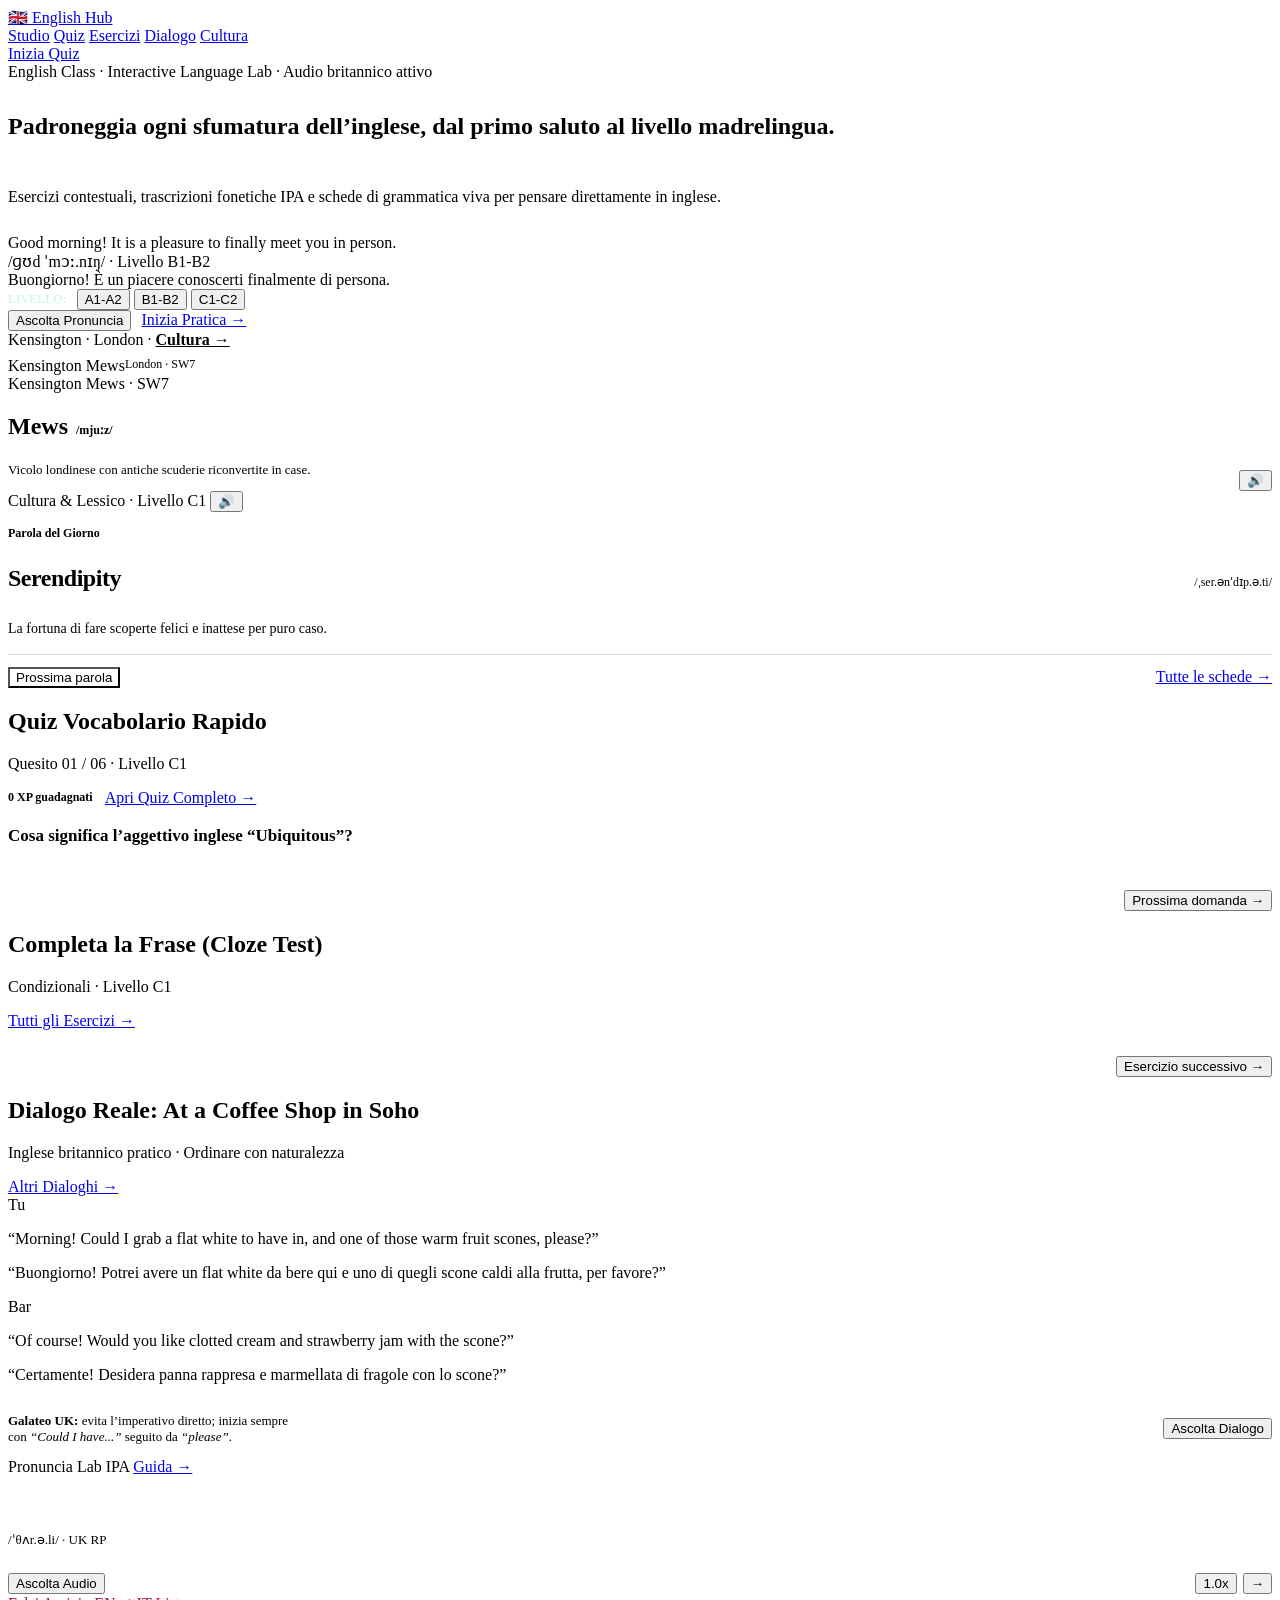
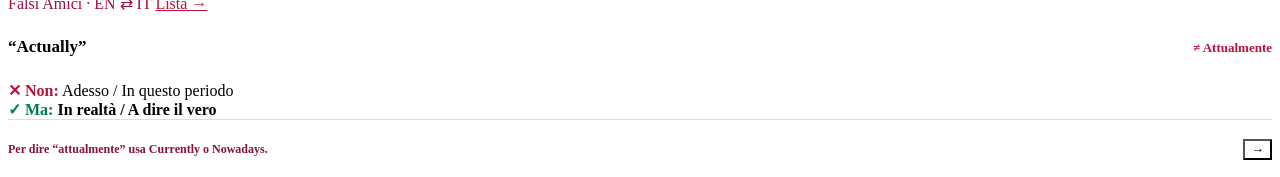
==== index.html @ f3675723 "feat: initialize English Hub project structure Set up the project foundation including React, Vite, " ====
<!doctype html>
<html lang="it">
  <head>
    <meta charset="UTF-8" />
    <meta name="viewport" content="width=device-width, initial-scale=1.0" />
    <title>English Hub — Studio Interattivo per la Lingua Inglese</title>
    <meta
      name="description"
      content="Piattaforma modulare per lo studio della lingua inglese con laboratorio di frasi, quiz, esercizi grammaticali, dialoghi reali e pronuncia IPA."
    />
    <meta property="og:title" content="English Hub — Studio Interattivo per la Lingua Inglese" />
    <meta
      property="og:description"
      content="Piattaforma modulare per lo studio della lingua inglese con laboratorio di frasi, quiz, esercizi grammaticali, dialoghi reali e pronuncia IPA."
    />
    <meta property="og:type" content="website" />
    <meta name="twitter:card" content="summary_large_image" />

    <link rel="preconnect" href="https://fonts.googleapis.com" />
    <link rel="preconnect" href="https://fonts.gstatic.com" crossorigin />
    <link
      href="https://fonts.googleapis.com/css2?family=JetBrains+Mono:wght@500;700&family=Plus+Jakarta+Sans:wght@400;500;600;700;800&display=swap"
      rel="stylesheet"
    />

    <!-- Foglio CSS unico nella cartella public con link assoluto -->
    <link rel="stylesheet" href="/style.css" />
  </head>
  <body data-page="home">
    <div class="page-shell">
      <div class="page-container">
        <!-- 1. HEADER MODULARE CONDIVISO -->
        <header id="site-header" class="site-header">
          <div class="header-bar">
            <a href="/" class="brand-wordmark">
              <span class="brand-mark" aria-hidden="true">🇬🇧</span>
              <span>English Hub</span>
            </a>
            <nav class="header-nav" aria-label="Navigazione principale">
              <a href="/" class="nav-link is-active" aria-current="page">Studio</a>
              <a href="/pages/quiz.html" class="nav-link">Quiz</a>
              <a href="/pages/esercizi.html" class="nav-link">Esercizi</a>
              <a href="/pages/dialogo.html" class="nav-link">Dialogo</a>
              <a href="/pages/cultura.html" class="nav-link">Cultura</a>
            </nav>
            <div class="header-actions">
              <a href="/pages/quiz.html" class="btn btn-primary">Inizia Quiz</a>
            </div>
          </div>
        </header>

        <!-- 2. GRIGLIA BENTO PRINCIPALE -->
        <main class="bento-grid">
          <!-- A. HERO INTERATTIVO STUDIO INGLESE (2x2) -->
          <section id="hero-lab" class="hero-lab span-2x2" aria-labelledby="hero-title">
            <div style="display: flex; flex-direction: column; gap: 0.75rem;">
              <div class="meta-line">
                <span class="hero-kicker">English Class · Interactive Language Lab</span>
                <span aria-hidden="true">·</span>
                <span>Audio britannico attivo</span>
              </div>

              <h1 id="hero-title" class="hero-headline">
                Padroneggia ogni sfumatura dell’inglese, dal primo saluto al livello madrelingua.
              </h1>

              <p class="hero-lead">
                Esercizi contestuali, trascrizioni fonetiche IPA e schede di grammatica viva per pensare direttamente in inglese.
              </p>
            </div>

            <div style="display: flex; flex-direction: column; gap: 0.75rem;">
              <div id="hero-phrase-tabs" class="phrase-tabs" role="tablist" aria-label="Seleziona categoria di frase"></div>

              <div class="hero-phrase-box">
                <div id="hero-phrase-en" class="hero-phrase-en">
                  Good morning! It is a pleasure to finally meet you in person.
                </div>
                <div id="hero-phrase-ipa" class="hero-phrase-ipa">
                  /ɡʊd ˈmɔː.nɪŋ/ · Livello B1-B2
                </div>
                <div id="hero-phrase-it" class="hero-phrase-it">
                  Buongiorno! È un piacere conoscerti finalmente di persona.
                </div>
              </div>
            </div>

            <div class="hero-footer">
              <div style="display: flex; align-items: center; gap: 0.625rem; flex-wrap: wrap;">
                <span style="font-family: var(--font-mono); font-size: 0.75rem; font-weight: 700; color: #d1fae5;">
                  LIVELLO:
                </span>
                <div id="hero-level-switcher" class="level-switcher" role="group" aria-label="Livello CEFR">
                  <button type="button" class="level-btn" data-level="A1-A2">A1-A2</button>
                  <button type="button" class="level-btn is-active" data-level="B1-B2">B1-B2</button>
                  <button type="button" class="level-btn" data-level="C1-C2">C1-C2</button>
                </div>
              </div>

              <div style="display: flex; align-items: center; gap: 0.625rem; flex-wrap: wrap;">
                <button type="button" id="hero-speak-btn" class="btn btn-ghost-dark">
                  Ascolta Pronuncia
                </button>
                <a href="/pages/esercizi.html" class="btn btn-white">
                  Inizia Pratica →
                </a>
              </div>
            </div>
          </section>

          <!-- B. CARTOLINA CULTURALE LONDRA (1x1) -->
          <article class="bento-card card-white span-1x1">
            <div>
              <div class="meta-line" style="margin-bottom: 0.5rem;">
                <span>Kensington · London</span>
                <span aria-hidden="true">·</span>
                <a href="/pages/cultura.html" style="color: var(--accent-emerald-strong); font-weight: 700;">Cultura →</a>
              </div>
              <div class="media-frame">
                <img
                  src="/assets/images/london-mews.jpg"
                  alt="Vicolo acciottolato di Kensington Mews a Londra con cabina telefonica rossa"
                  referrerpolicy="no-referrer"
                  onerror="this.style.display='none'; this.nextElementSibling.style.display='flex';"
                />
                <div class="image-fallback" style="display: none;">
                  <span>Kensington Mews</span>
                  <span style="font-family: var(--font-mono); font-size: 0.75rem;">London · SW7</span>
                </div>
                <div class="media-caption-scrim">Kensington Mews · SW7</div>
              </div>
            </div>

            <div style="display: flex; align-items: flex-end; justify-content: space-between; gap: 0.75rem;">
              <div>
                <div style="display: flex; align-items: baseline; gap: 0.5rem;">
                  <h2 class="card-title">Mews</h2>
                  <span style="font-family: var(--font-mono); font-size: 0.75rem; color: var(--accent-indigo); font-weight: 700;">/mjuːz/</span>
                </div>
                <p style="font-size: 0.8125rem; color: var(--ink-muted); margin-top: 0.125rem;">
                  Vicolo londinese con antiche scuderie riconvertite in case.
                </p>
              </div>
              <button type="button" id="postcard-audio-btn" class="btn-audio-icon" aria-label="Ascolta pronuncia di Kensington Mews">
                🔊
              </button>
            </div>
          </article>

          <!-- C. PAROLA DEL GIORNO FLASHCARD (1x1) -->
          <article class="bento-card card-amber span-1x1">
            <div>
              <div class="meta-line" style="justify-content: space-between;">
                <span id="flashcard-meta">Cultura &amp; Lessico · Livello C1</span>
                <button type="button" id="flashcard-audio-btn" class="btn-audio-icon" aria-label="Ascolta parola del giorno">
                  🔊
                </button>
              </div>

              <div style="margin-top: 0.875rem;">
                <div style="font-size: 0.75rem; font-weight: 700; color: var(--accent-amber-ink); margin-bottom: 0.25rem;">
                  Parola del Giorno
                </div>
                <div style="display: flex; align-items: baseline; justify-content: space-between; gap: 0.5rem; flex-wrap: wrap;">
                  <h2 id="flashcard-word" style="font-size: 1.5rem; font-weight: 800; letter-spacing: -0.02em;">Serendipity</h2>
                  <span id="flashcard-ipa" style="font-family: var(--font-mono); font-size: 0.75rem; color: var(--ink-muted);">/ˌser.ənˈdɪp.ə.ti/</span>
                </div>
                <p id="flashcard-meaning" style="font-size: 0.875rem; color: var(--ink-secondary); margin-top: 0.5rem; line-height: 1.45;">
                  La fortuna di fare scoperte felici e inattese per puro caso.
                </p>
              </div>
            </div>

            <div style="display: flex; align-items: center; justify-content: space-between; gap: 0.5rem; padding-top: 0.75rem; border-top: 1px solid rgba(120, 53, 15, 0.18);">
              <button type="button" id="flashcard-next-btn" class="btn-audio-icon" style="background: #ffffff;">
                Prossima parola
              </button>
              <a href="/pages/cultura.html#flashcards" class="card-link-action">
                Tutte le schede →
              </a>
            </div>
          </article>

          <!-- D. QUIZ VOCABOLARIO RAPIDO (2x2) -->
          <section id="quiz" class="bento-card card-white span-2x2" aria-labelledby="home-quiz-title">
            <div class="card-header">
              <div>
                <h2 id="home-quiz-title" class="card-title">Quiz Vocabolario Rapido</h2>
                <p id="home-quiz-counter" class="card-subtitle tabular-nums">Quesito 01 / 06 · Livello C1</p>
              </div>
              <div style="display: flex; align-items: center; gap: 0.75rem;">
                <span id="home-quiz-xp" class="tabular-nums" style="font-family: var(--font-mono); font-size: 0.75rem; font-weight: 700; color: var(--accent-emerald-strong);">
                  0 XP guadagnati
                </span>
                <a href="/pages/quiz.html" class="card-link-action">Apri Quiz Completo →</a>
              </div>
            </div>

            <div style="display: flex; flex-direction: column; gap: 0.875rem;">
              <p id="home-quiz-prompt" style="font-size: 1.0625rem; font-weight: 800; line-height: 1.4;">
                Cosa significa l’aggettivo inglese “Ubiquitous”?
              </p>
              <div id="home-quiz-options" class="options-grid options-grid--2"></div>
            </div>

            <div style="display: flex; flex-direction: column; gap: 0.75rem;">
              <div id="home-quiz-feedback" class="feedback-box"></div>
              <div style="display: flex; justify-content: flex-end;">
                <button type="button" id="home-quiz-next" class="btn btn-amber">
                  Prossima domanda →
                </button>
              </div>
            </div>
          </section>

          <!-- E. ESERCIZIO COMPLETA LA FRASE / CLOZE TEST (2x2) -->
          <section id="esercizi" class="bento-card card-emerald span-2x2" aria-labelledby="home-cloze-title">
            <div class="card-header">
              <div>
                <h2 id="home-cloze-title" class="card-title">Completa la Frase (Cloze Test)</h2>
                <p id="home-cloze-meta" class="card-subtitle">Condizionali · Livello C1</p>
              </div>
              <a href="/pages/esercizi.html" class="card-link-action">Tutti gli Esercizi →</a>
            </div>

            <div style="display: flex; flex-direction: column; gap: 0.875rem;">
              <div id="home-cloze-sentence" class="cloze-sentence"></div>
              <div id="home-cloze-options" class="options-grid options-grid--3"></div>
            </div>

            <div style="display: flex; flex-direction: column; gap: 0.75rem;">
              <div id="home-cloze-feedback" class="feedback-box feedback-box--emerald"></div>
              <div style="display: flex; justify-content: flex-end;">
                <button type="button" id="home-cloze-next" class="btn btn-primary">
                  Esercizio successivo →
                </button>
              </div>
            </div>
          </section>

          <!-- F. DIALOGO SITUAZIONALE A LONDRA (2x2) -->
          <section id="dialogo" class="bento-card card-slate span-2x2" aria-labelledby="home-dialogue-title">
            <div class="card-header">
              <div>
                <h2 id="home-dialogue-title" class="card-title">Dialogo Reale: At a Coffee Shop in Soho</h2>
                <p class="card-subtitle">Inglese britannico pratico · Ordinare con naturalezza</p>
              </div>
              <a href="/pages/dialogo.html" class="card-link-action">Altri Dialoghi →</a>
            </div>

            <div class="dialogue-list">
              <div class="dialogue-turn">
                <span class="speaker-avatar">Tu</span>
                <div class="dialogue-bubble">
                  <p class="dialogue-en">
                    “Morning! Could I grab a flat white to have in, and one of those warm fruit scones, please?”
                  </p>
                  <p class="dialogue-it">
                    “Buongiorno! Potrei avere un flat white da bere qui e uno di quegli scone caldi alla frutta, per favore?”
                  </p>
                </div>
              </div>

              <div class="dialogue-turn">
                <span class="speaker-avatar speaker-avatar--alt">Bar</span>
                <div class="dialogue-bubble dialogue-bubble--alt">
                  <p class="dialogue-en">
                    “Of course! Would you like clotted cream and strawberry jam with the scone?”
                  </p>
                  <p class="dialogue-it">
                    “Certamente! Desidera panna rappresa e marmellata di fragole con lo scone?”
                  </p>
                </div>
              </div>
            </div>

            <div class="feedback-box" style="display: flex; flex-wrap: wrap; align-items: center; justify-content: space-between; gap: 0.75rem;">
              <p style="font-size: 0.8125rem; max-width: 44ch;">
                <strong>Galateo UK:</strong> evita l’imperativo diretto; inizia sempre con <em>“Could I have...”</em> seguito da <em>“please”</em>.
              </p>
              <button type="button" id="home-dialogue-audio" class="btn btn-amber">
                Ascolta Dialogo
              </button>
            </div>
          </section>

          <!-- G. LABORATORIO PRONUNCIA IPA (1x1) -->
          <article id="audio" class="bento-card card-dark span-1x1">
            <div>
              <div class="meta-line" style="justify-content: space-between;">
                <span style="font-family: var(--font-mono); color: var(--accent-cyan);">Pronuncia Lab IPA</span>
                <a href="/pages/pronuncia.html" class="card-link-action" style="min-height: auto;">Guida →</a>
              </div>

              <div style="margin-top: 0.75rem;">
                <h2 id="home-ipa-word" style="font-size: 1.25rem; font-weight: 800; color: #ffffff;">“Thoroughly”</h2>
                <div id="home-ipa-code" style="font-family: var(--font-mono); font-size: 0.8125rem; color: var(--accent-cyan); margin-top: 0.125rem;">
                  /ˈθʌr.ə.li/ · UK RP
                </div>

                <div id="home-waveform" class="waveform-bar" style="margin-top: 0.75rem;" aria-hidden="true">
                  <span class="wave-stick" style="height: 8px;"></span>
                  <span class="wave-stick" style="height: 14px;"></span>
                  <span class="wave-stick" style="height: 18px;"></span>
                  <span class="wave-stick" style="height: 10px;"></span>
                  <span class="wave-stick" style="height: 16px;"></span>
                  <span class="wave-stick" style="height: 12px;"></span>
                  <span class="wave-stick" style="height: 15px;"></span>
                </div>
              </div>
            </div>

            <div style="display: flex; align-items: center; justify-content: space-between; gap: 0.5rem; padding-top: 0.75rem; border-top: 1px solid rgba(248, 250, 252, 0.14);">
              <button type="button" id="home-ipa-play" class="btn-audio-icon">
                Ascolta Audio
              </button>
              <div style="display: flex; align-items: center; gap: 0.375rem;">
                <button type="button" id="home-ipa-speed" class="btn-audio-icon" title="Cambia velocità">
                  1.0x
                </button>
                <button type="button" id="home-ipa-next" class="btn-audio-icon" title="Prossima parola">
                  →
                </button>
              </div>
            </div>
          </article>

          <!-- H. TRAPPOLA DEI FALSI AMICI EN <-> IT (1x1) -->
          <article id="falsi-amici" class="bento-card card-rose span-1x1">
            <div>
              <div class="meta-line" style="justify-content: space-between;">
                <span style="color: #9f1239;">Falsi Amici · EN ⇄ IT</span>
                <a href="/pages/cultura.html#false-friends" class="card-link-action" style="color: #be123c; min-height: auto;">
                  Lista →
                </a>
              </div>

              <div style="display: flex; align-items: baseline; justify-content: space-between; gap: 0.5rem; margin-top: 0.625rem;">
                <h2 id="home-ff-word" style="font-family: var(--font-mono); font-size: 1.0625rem; font-weight: 800;">“Actually”</h2>
                <span id="home-ff-wrong" style="font-size: 0.8125rem; font-weight: 800; color: #be123c;">≠ Attualmente</span>
              </div>

              <div class="false-friend-box" style="margin-top: 0.625rem;">
                <div>
                  <strong style="color: #be123c;">✕ Non:</strong>
                  <span id="home-ff-wrong-meaning">Adesso / In questo periodo</span>
                </div>
                <div>
                  <strong style="color: #047857;">✓ Ma:</strong>
                  <strong id="home-ff-right-meaning">In realtà / A dire il vero</strong>
                </div>
              </div>
            </div>

            <div style="display: flex; align-items: center; justify-content: space-between; gap: 0.5rem; padding-top: 0.625rem; border-top: 1px solid #fecdd3;">
              <p id="home-ff-tip" style="font-size: 0.75rem; color: #881337; font-weight: 600;">
                Per dire “attualmente” usa Currently o Nowadays.
              </p>
              <button type="button" id="home-ff-next" class="btn-audio-icon" style="background: #ffffff; flex-shrink: 0;" title="Prossimo falso amico">
                →
              </button>
            </div>
          </article>
        </main>

        <!-- 3. FOOTER MODULARE CONDIVISO -->
        <footer id="site-footer" class="site-footer"></footer>
      </div>
    </div>

    <script defer src="/app.js"></script>
  </body>
</html>
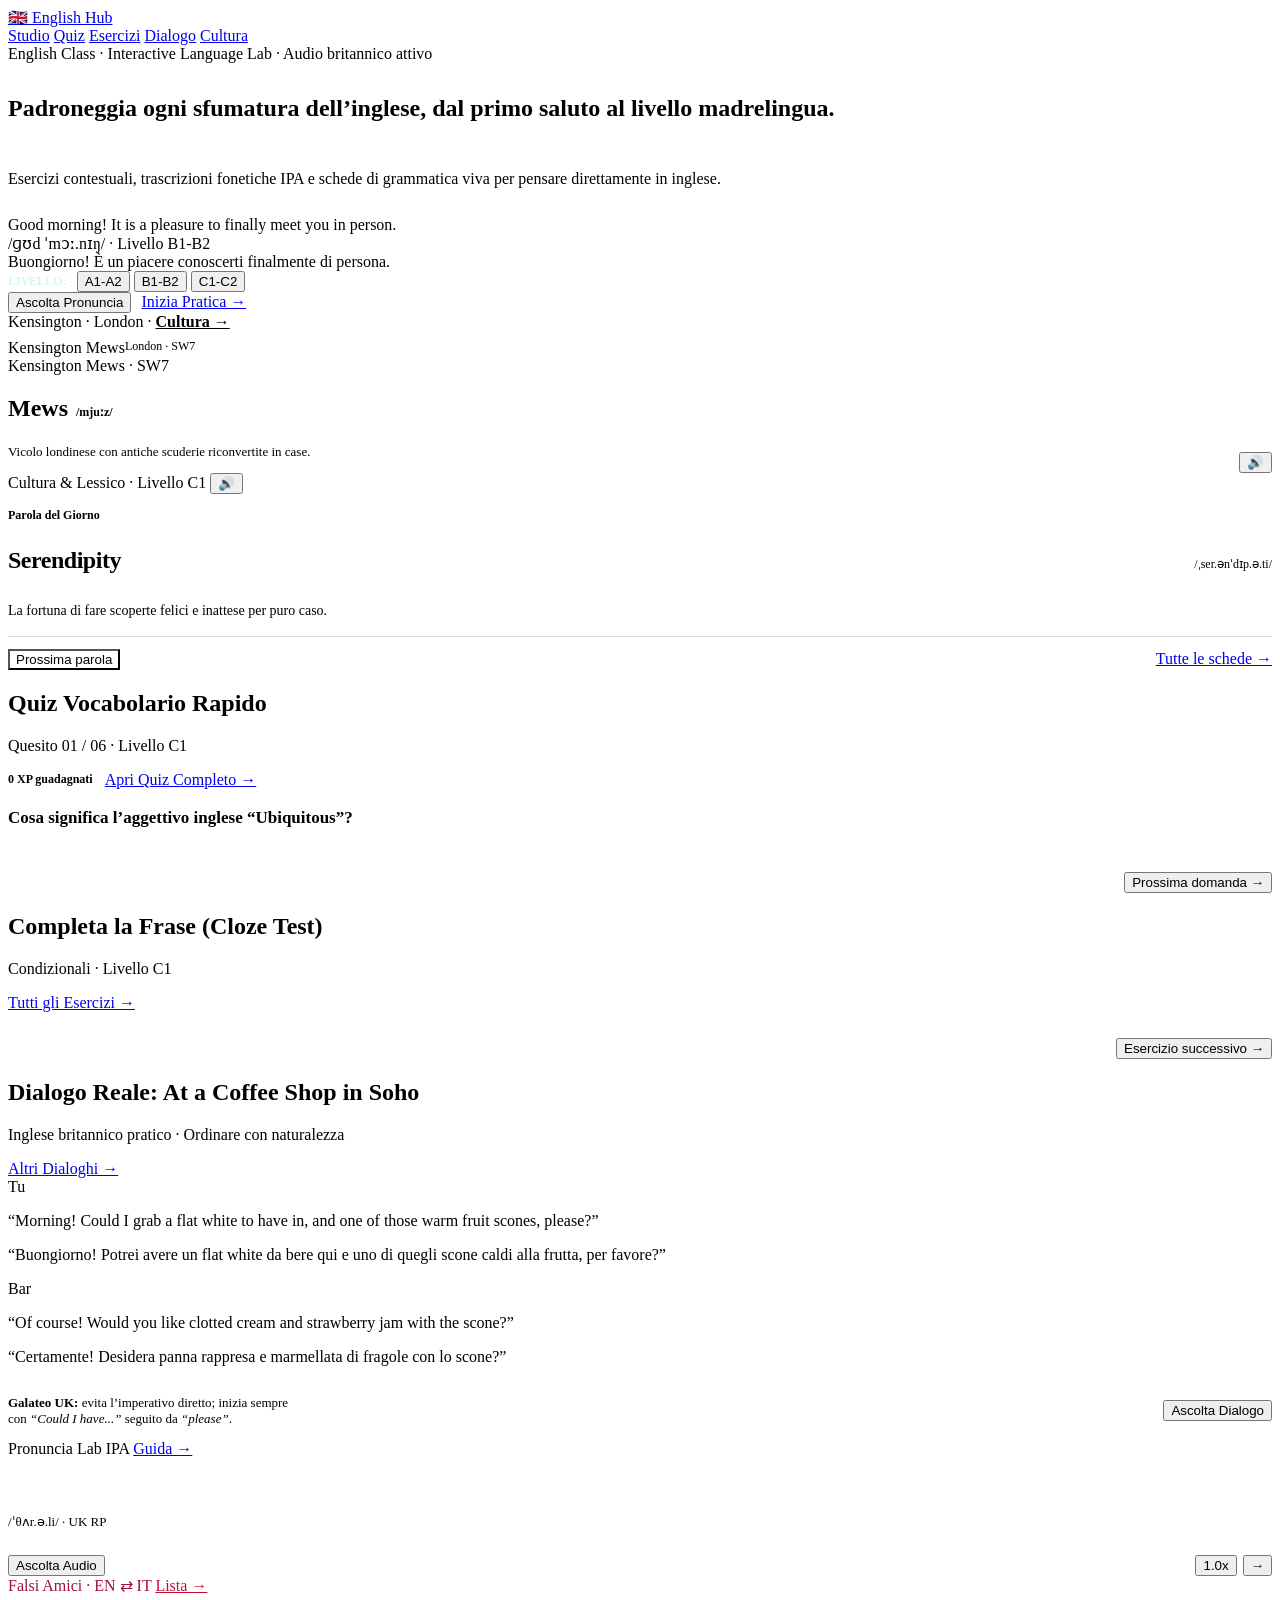
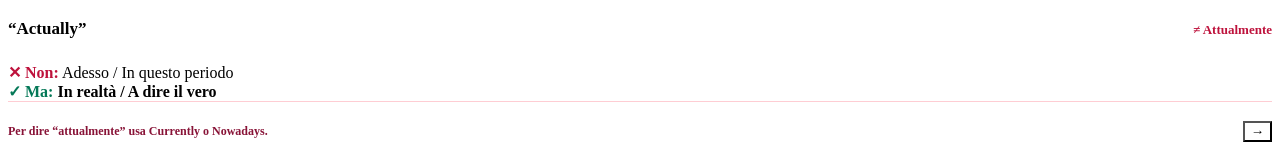
==== commit 2caaf787: "Update index.html" ====
--- a/index.html
+++ b/index.html
@@ -43,9 +43,7 @@
               <a href="/pages/dialogo.html" class="nav-link">Dialogo</a>
               <a href="/pages/cultura.html" class="nav-link">Cultura</a>
             </nav>
-            <div class="header-actions">
-              <a href="/pages/quiz.html" class="btn btn-primary">Inizia Quiz</a>
-            </div>
+            
           </div>
         </header>
 
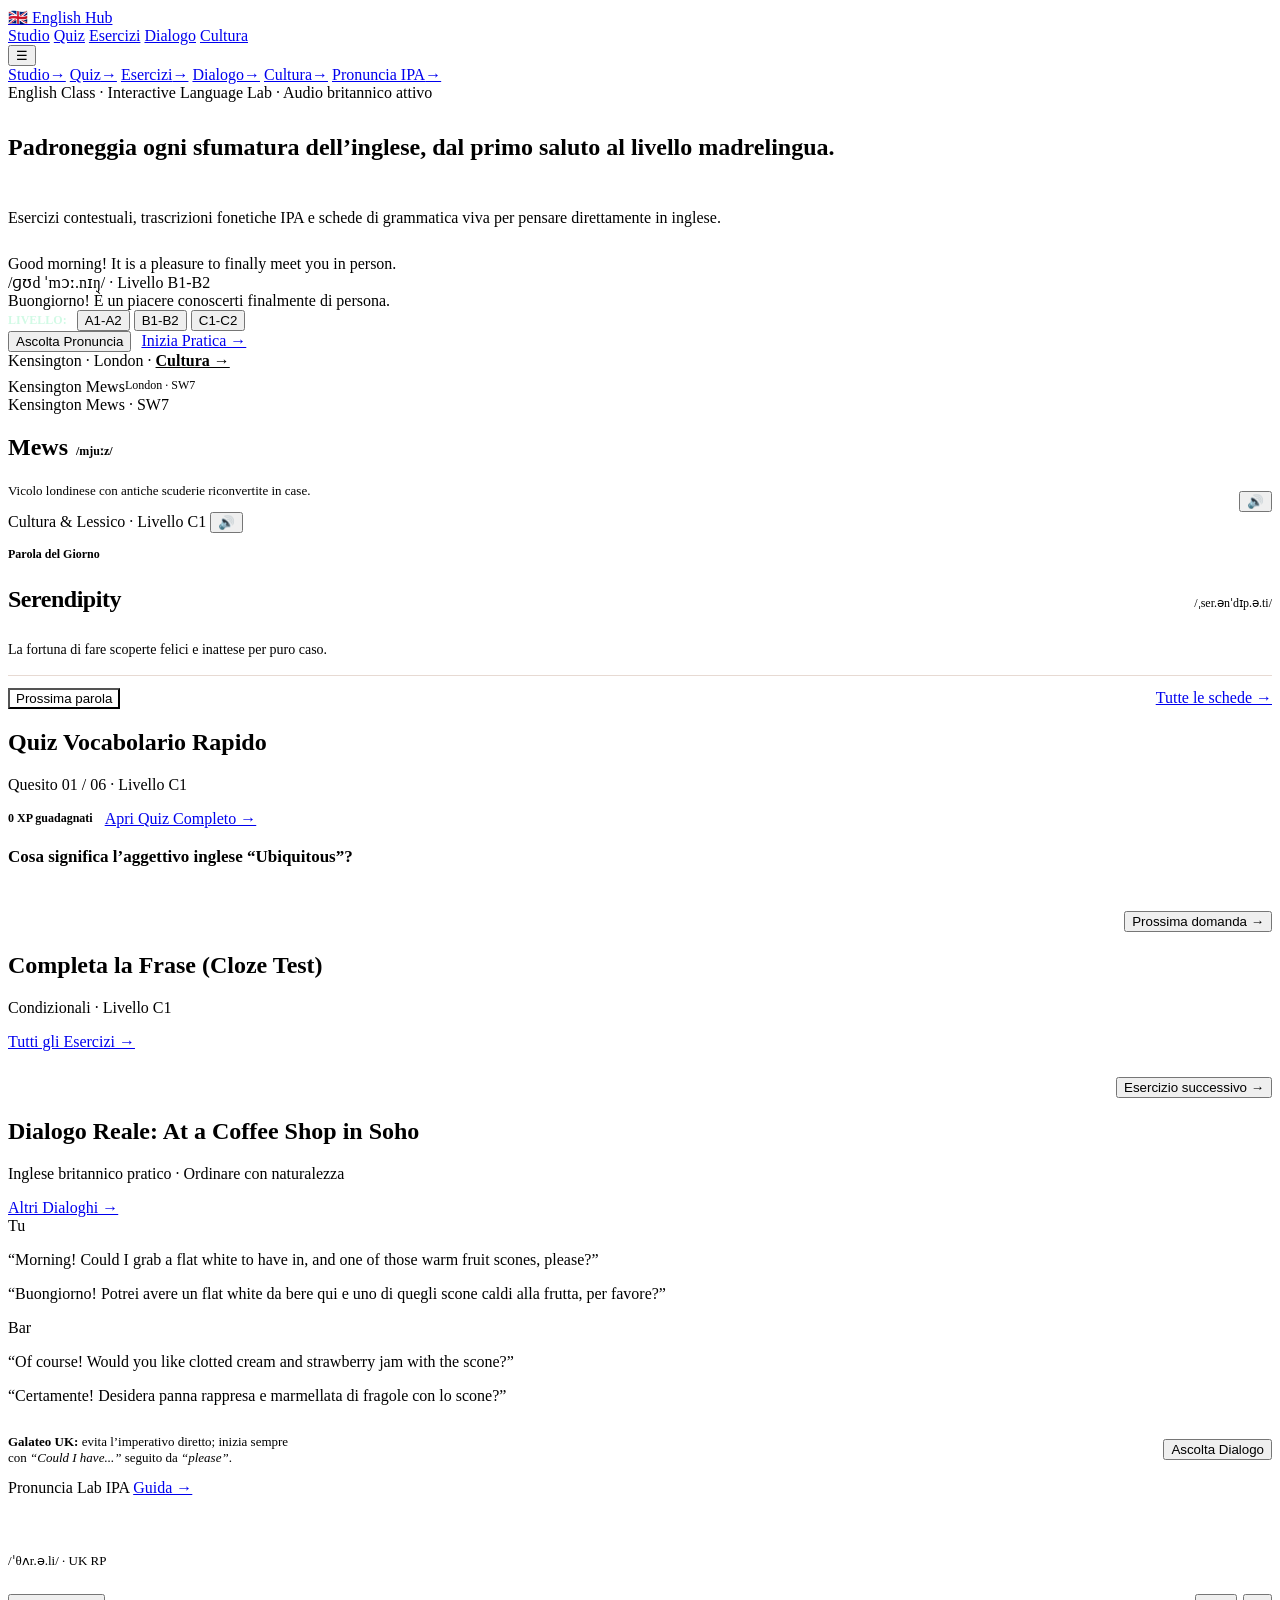
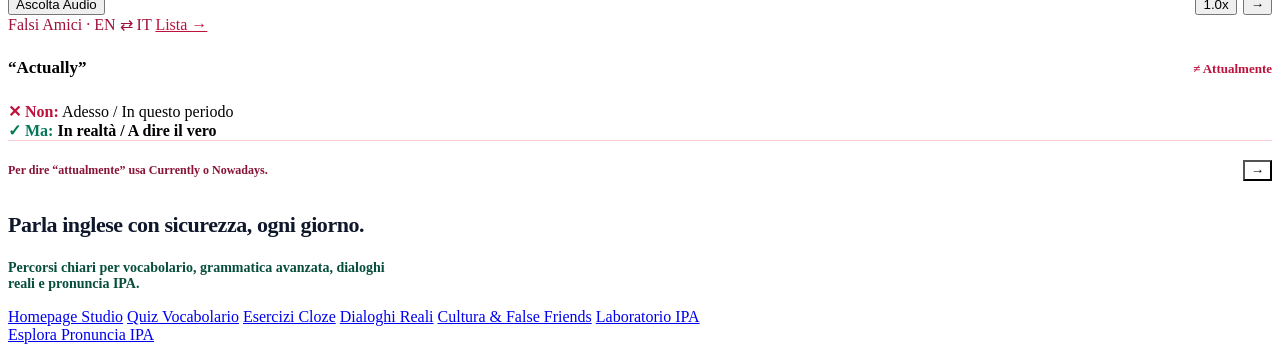
==== commit dfaefa7a: "feat: implement responsive mobile navigation menu Replace modular header/footer loading with static " ====
--- a/index.html
+++ b/index.html
@@ -43,8 +43,16 @@
               <a href="/pages/dialogo.html" class="nav-link">Dialogo</a>
               <a href="/pages/cultura.html" class="nav-link">Cultura</a>
             </nav>
-            
+            <button type="button" class="mobile-menu-toggle" aria-expanded="false" aria-controls="mobile-nav-drawer" aria-label="Apri menu">☰</button>
           </div>
+          <nav id="mobile-nav-drawer" class="mobile-nav-drawer" aria-label="Navigazione mobile">
+            <a href="/" class="mobile-nav-link is-active" aria-current="page"><span>Studio</span><span aria-hidden="true">→</span></a>
+            <a href="/pages/quiz.html" class="mobile-nav-link"><span>Quiz</span><span aria-hidden="true">→</span></a>
+            <a href="/pages/esercizi.html" class="mobile-nav-link"><span>Esercizi</span><span aria-hidden="true">→</span></a>
+            <a href="/pages/dialogo.html" class="mobile-nav-link"><span>Dialogo</span><span aria-hidden="true">→</span></a>
+            <a href="/pages/cultura.html" class="mobile-nav-link"><span>Cultura</span><span aria-hidden="true">→</span></a>
+            <a href="/pages/pronuncia.html" class="mobile-nav-link"><span>Pronuncia IPA</span><span aria-hidden="true">→</span></a>
+          </nav>
         </header>
 
         <!-- 2. GRIGLIA BENTO PRINCIPALE -->
@@ -361,8 +369,28 @@
           </article>
         </main>
 
-        <!-- 3. FOOTER MODULARE CONDIVISO -->
-        <footer id="site-footer" class="site-footer"></footer>
+        <!-- 3. FOOTER HTML INDIPENDENTE -->
+        <footer class="site-footer">
+          <div>
+            <h3 style="font-size: 1.375rem; font-weight: 800; letter-spacing: -0.02em; color: #0f172a;">
+              Parla inglese con sicurezza, ogni giorno.
+            </h3>
+            <p style="font-size: 0.875rem; font-weight: 600; color: #064e3b; margin-top: 0.25rem; max-width: 58ch;">
+              Percorsi chiari per vocabolario, grammatica avanzata, dialoghi reali e pronuncia IPA.
+            </p>
+            <div class="footer-links" style="margin-top: 1rem;">
+              <a href="/">Homepage Studio</a>
+              <a href="/pages/quiz.html">Quiz Vocabolario</a>
+              <a href="/pages/esercizi.html">Esercizi Cloze</a>
+              <a href="/pages/dialogo.html">Dialoghi Reali</a>
+              <a href="/pages/cultura.html">Cultura &amp; False Friends</a>
+              <a href="/pages/pronuncia.html">Laboratorio IPA</a>
+            </div>
+          </div>
+          <a href="/pages/pronuncia.html" class="btn btn-primary" style="box-shadow: var(--shadow-offset-light);">
+            Esplora Pronuncia IPA
+          </a>
+        </footer>
       </div>
     </div>
 
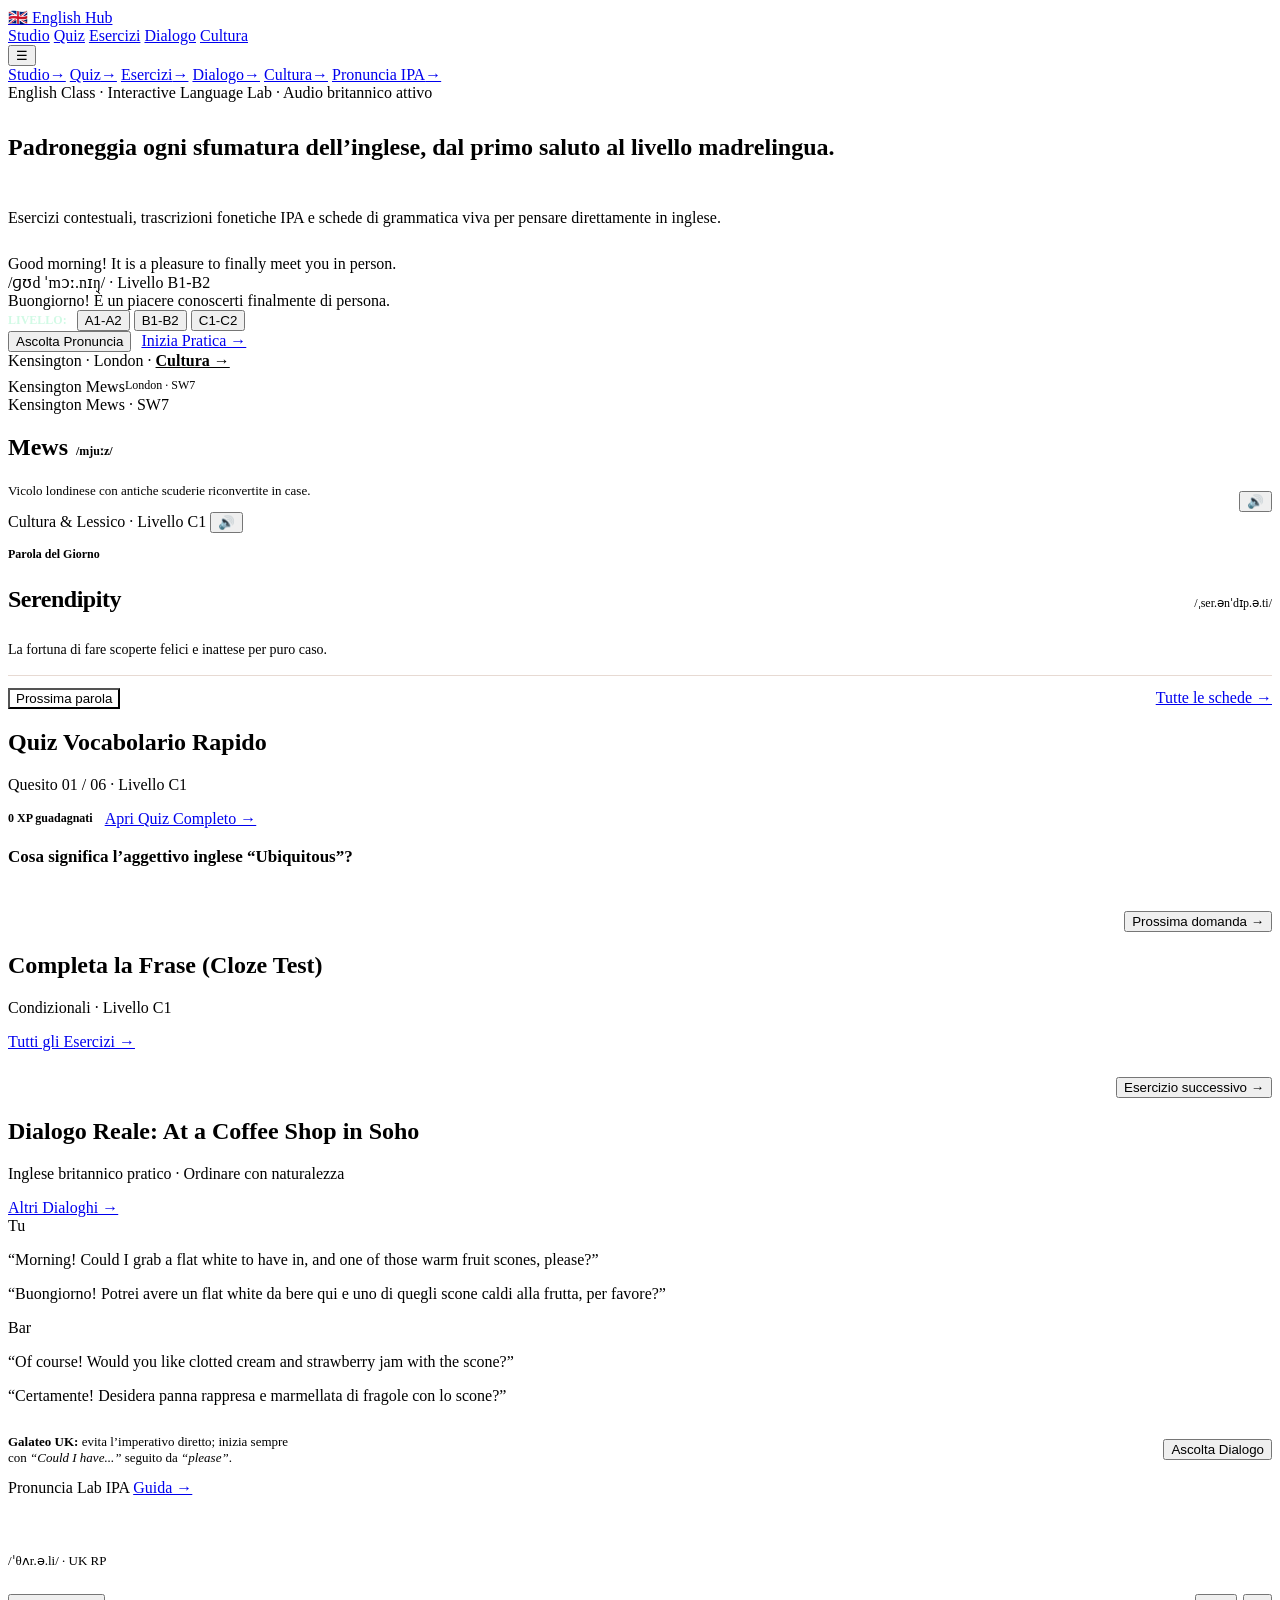
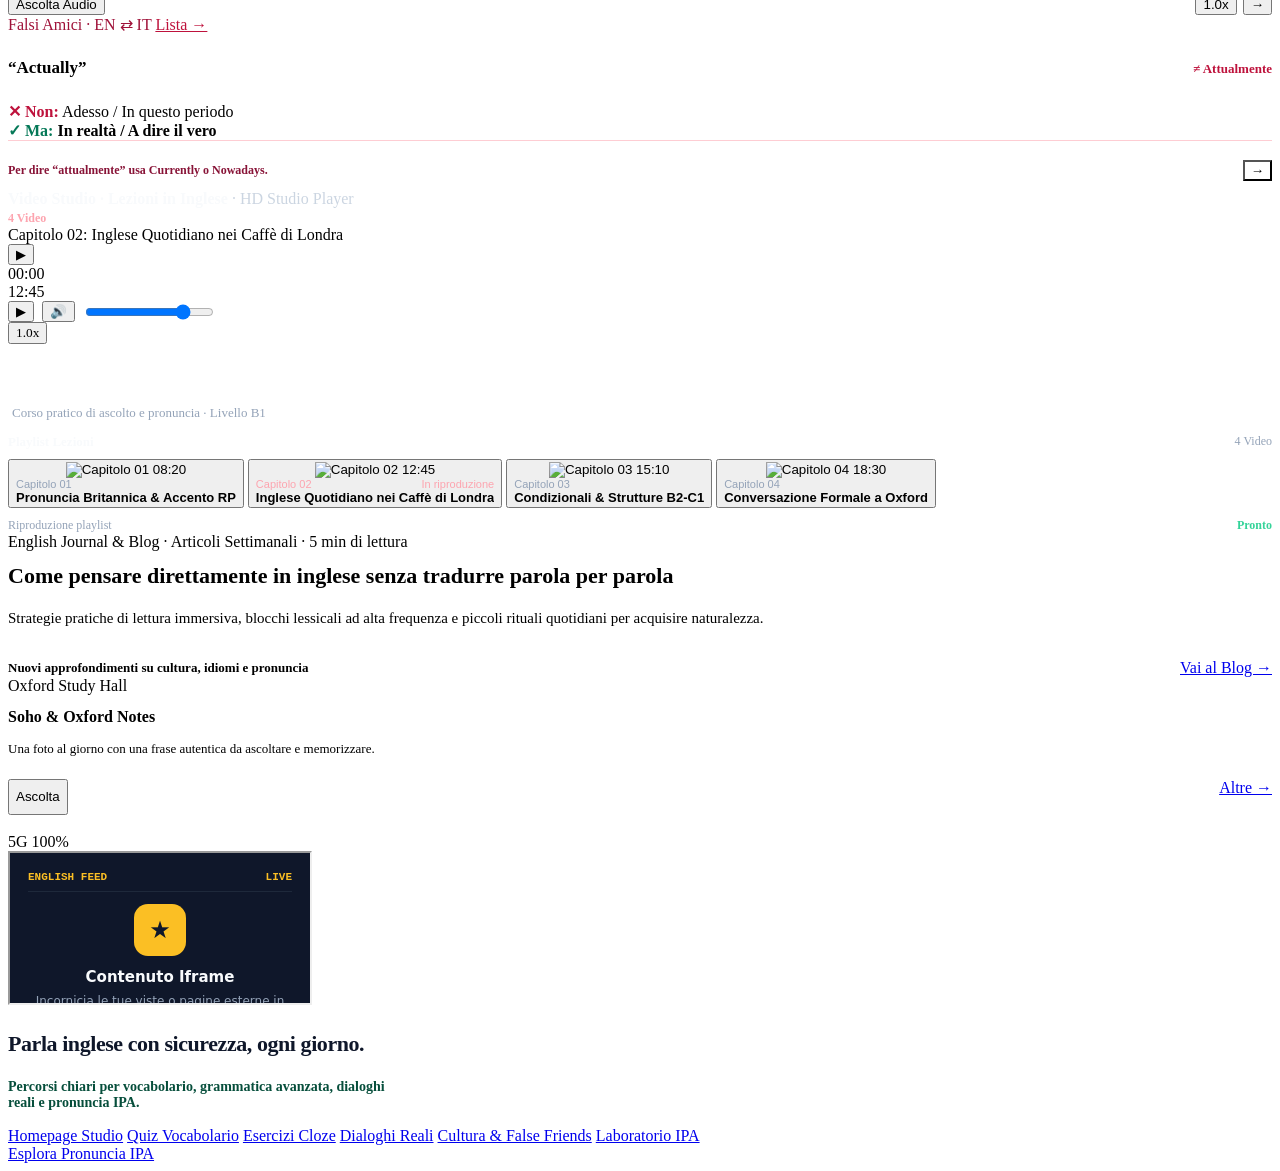
==== commit d20d8180: "feat: add cinema video player with playlist support Implemented a new video player component featuri" ====
--- a/index.html
+++ b/index.html
@@ -367,6 +367,289 @@
               </button>
             </div>
           </article>
+
+          <!-- I. VIDEO PLAYER CON PLAYLIST LATERALE (4x1) -->
+          <section id="cinema-video-card" class="cinema-card span-4x1" aria-labelledby="video-main-heading">
+            <div class="cinema-bezel-bar">
+              <div class="meta-line" style="color: #cbd5e1;">
+                <span style="font-family: var(--font-mono); font-weight: 800; color: #f8fafc;">
+                  Video Studio · Lezioni in Inglese
+                </span>
+                <span aria-hidden="true">·</span>
+                <span>HD Studio Player</span>
+              </div>
+              <span class="js-video-count" style="font-family: var(--font-mono); font-size: 0.75rem; font-weight: 700; color: #fda4af;">
+                4 Video
+              </span>
+            </div>
+
+            <div class="cinema-layout">
+              <!-- Schermo Video Principale -->
+              <div style="display: flex; flex-direction: column; justify-content: space-between; gap: 0.75rem;">
+                <div id="cinema-screen" class="cinema-screen">
+                  <img
+                    id="main-video-img"
+                    src="/assets/images/london-coffee-shop.jpg"
+                    alt="Anteprima lezione video in inglese"
+                    referrerpolicy="no-referrer"
+                    onerror="this.style.display='none';"
+                  />
+                  <div class="cinema-scrim"></div>
+
+                  <div class="cinema-overlay-title">
+                    <span id="video-overlay-title" class="cinema-chapter-label">
+                      Capitolo 02: Inglese Quotidiano nei Caffè di Londra
+                    </span>
+                  </div>
+
+                  <button
+                    id="video-play-center-btn"
+                    type="button"
+                    class="cinema-center-play"
+                    aria-label="Riproduci o metti in pausa video"
+                  >
+                    <span id="center-play-icon">▶</span>
+                  </button>
+
+                  <div class="cinema-controls">
+                    <div class="cinema-scrubber-row">
+                      <span id="video-time-cur" class="tabular-nums">00:00</span>
+                      <div id="video-progress-track" class="cinema-progress-track" role="slider" aria-label="Avanzamento video">
+                        <div id="video-progress-fill" class="cinema-progress-fill"></div>
+                      </div>
+                      <span id="video-time-tot" class="tabular-nums">12:45</span>
+                    </div>
+
+                    <div class="cinema-buttons-row">
+                      <div style="display: flex; align-items: center; gap: 0.5rem;">
+                        <button id="video-play-btn" type="button" class="cinema-icon-btn" aria-label="Play o Pausa">▶</button>
+                        <button id="video-mute-btn" type="button" class="cinema-icon-btn" aria-label="Muto o Audio">🔊</button>
+                        <input id="video-vol-slider" type="range" min="0" max="100" value="80" class="cinema-volume-slider" aria-label="Volume" />
+                      </div>
+                      <button id="video-speed-btn" type="button" class="cinema-icon-btn" style="font-family: var(--font-mono);">
+                        1.0x
+                      </button>
+                    </div>
+                  </div>
+                </div>
+
+                <div style="display: flex; align-items: center; justify-content: space-between; gap: 0.75rem; padding: 0 0.25rem;">
+                  <div>
+                    <h2 id="video-main-heading" style="font-size: 1.0625rem; font-weight: 800; color: #ffffff;">
+                      Inglese Quotidiano nei Caffè di Londra
+                    </h2>
+                    <p id="video-main-subtitle" style="font-size: 0.8125rem; color: #94a3b8;">
+                      Corso pratico di ascolto e pronuncia · Livello B1
+                    </p>
+                  </div>
+                </div>
+              </div>
+
+              <!-- Playlist Laterale -->
+              <!-- Per cambiare un video, modifica data-title, data-chapter, data-duration, data-thumb e data-src (link YouTube, Vimeo o file .mp4) -->
+              <div class="cinema-playlist-panel">
+                <div style="display: flex; align-items: center; justify-content: space-between; padding-bottom: 0.5rem; border-bottom: 1px solid rgba(255,255,255,0.1);">
+                  <span style="font-size: 0.8125rem; font-weight: 800; color: #f8fafc;">Playlist Lezioni</span>
+                  <span class="js-video-count" style="font-family: var(--font-mono); font-size: 0.75rem; color: #94a3b8;">4 Video</span>
+                </div>
+
+                <div id="video-lateral-list" class="cinema-playlist-list">
+                  <button
+                    type="button"
+                    class="cinema-playlist-item"
+                    data-chapter="Capitolo 01"
+                    data-title="Pronuncia Britannica &amp; Accento RP"
+                    data-subtitle="Fonetica inglese essenziale · Livello A2-B1"
+                    data-duration="08:20"
+                    data-thumb="/assets/images/london-mews.jpg"
+                    data-src=""
+                  >
+                    <div class="cinema-thumb">
+                      <img src="/assets/images/london-mews.jpg" alt="Capitolo 01" referrerpolicy="no-referrer" />
+                      <span class="cinema-thumb-dur">08:20</span>
+                    </div>
+                    <div style="min-width: 0; flex: 1;">
+                      <div style="font-family: var(--font-mono); font-size: 0.6875rem; color: #94a3b8; display: flex; justify-content: space-between;">
+                        <span>Capitolo 01</span>
+                        <span class="playlist-status" style="color: #fda4af;"></span>
+                      </div>
+                      <div style="font-size: 0.8125rem; font-weight: 700; white-space: nowrap; overflow: hidden; text-overflow: ellipsis;">
+                        Pronuncia Britannica &amp; Accento RP
+                      </div>
+                    </div>
+                  </button>
+
+                  <button
+                    type="button"
+                    class="cinema-playlist-item is-active"
+                    data-chapter="Capitolo 02"
+                    data-title="Inglese Quotidiano nei Caffè di Londra"
+                    data-subtitle="Corso pratico di ascolto e pronuncia · Livello B1"
+                    data-duration="12:45"
+                    data-thumb="/assets/images/london-coffee-shop.jpg"
+                    data-src=""
+                  >
+                    <div class="cinema-thumb">
+                      <img src="/assets/images/london-coffee-shop.jpg" alt="Capitolo 02" referrerpolicy="no-referrer" />
+                      <span class="cinema-thumb-dur">12:45</span>
+                    </div>
+                    <div style="min-width: 0; flex: 1;">
+                      <div style="font-family: var(--font-mono); font-size: 0.6875rem; color: #fda4af; display: flex; justify-content: space-between;">
+                        <span>Capitolo 02</span>
+                        <span class="playlist-status">In riproduzione</span>
+                      </div>
+                      <div style="font-size: 0.8125rem; font-weight: 700; white-space: nowrap; overflow: hidden; text-overflow: ellipsis;">
+                        Inglese Quotidiano nei Caffè di Londra
+                      </div>
+                    </div>
+                  </button>
+
+                  <button
+                    type="button"
+                    class="cinema-playlist-item"
+                    data-chapter="Capitolo 03"
+                    data-title="Condizionali &amp; Strutture B2-C1"
+                    data-subtitle="Grammatica avanzata e inversione · Livello B2-C1"
+                    data-duration="15:10"
+                    data-thumb="/assets/images/oxford-library.jpg"
+                    data-src=""
+                  >
+                    <div class="cinema-thumb">
+                      <img src="/assets/images/oxford-library.jpg" alt="Capitolo 03" referrerpolicy="no-referrer" />
+                      <span class="cinema-thumb-dur">15:10</span>
+                    </div>
+                    <div style="min-width: 0; flex: 1;">
+                      <div style="font-family: var(--font-mono); font-size: 0.6875rem; color: #94a3b8; display: flex; justify-content: space-between;">
+                        <span>Capitolo 03</span>
+                        <span class="playlist-status" style="color: #fda4af;"></span>
+                      </div>
+                      <div style="font-size: 0.8125rem; font-weight: 700; white-space: nowrap; overflow: hidden; text-overflow: ellipsis;">
+                        Condizionali &amp; Strutture B2-C1
+                      </div>
+                    </div>
+                  </button>
+
+                  <button
+                    type="button"
+                    class="cinema-playlist-item"
+                    data-chapter="Capitolo 04"
+                    data-title="Conversazione Formale a Oxford"
+                    data-subtitle="Dibattito accademico e registro formale · Livello C1"
+                    data-duration="18:30"
+                    data-thumb="/assets/images/london-mews.jpg"
+                    data-src=""
+                  >
+                    <div class="cinema-thumb">
+                      <img src="/assets/images/london-mews.jpg" alt="Capitolo 04" referrerpolicy="no-referrer" />
+                      <span class="cinema-thumb-dur">18:30</span>
+                    </div>
+                    <div style="min-width: 0; flex: 1;">
+                      <div style="font-family: var(--font-mono); font-size: 0.6875rem; color: #94a3b8; display: flex; justify-content: space-between;">
+                        <span>Capitolo 04</span>
+                        <span class="playlist-status" style="color: #fda4af;"></span>
+                      </div>
+                      <div style="font-size: 0.8125rem; font-weight: 700; white-space: nowrap; overflow: hidden; text-overflow: ellipsis;">
+                        Conversazione Formale a Oxford
+                      </div>
+                    </div>
+                  </button>
+                </div>
+
+                <div style="display: flex; justify-content: space-between; font-size: 0.75rem; color: #94a3b8; padding-top: 0.5rem; border-top: 1px solid rgba(255,255,255,0.08);">
+                  <span>Riproduzione playlist</span>
+                  <span style="color: #34d399; font-weight: 700;">Pronto</span>
+                </div>
+              </div>
+            </div>
+
+            <div class="cinema-stand" aria-hidden="true">
+              <div class="cinema-stand-neck"></div>
+              <div class="cinema-stand-foot"></div>
+            </div>
+          </section>
+
+          <!-- J. CARD LINK AL BLOG (2x1) -->
+          <!-- Sostituisci href="/pages/cultura.html" con l'URL del tuo blog -->
+          <article class="bento-card card-white span-2x1">
+            <div>
+              <div class="meta-line">
+                <span>English Journal &amp; Blog</span>
+                <span aria-hidden="true">·</span>
+                <span>Articoli Settimanali</span>
+                <span aria-hidden="true">·</span>
+                <span>5 min di lettura</span>
+              </div>
+
+              <h2 class="card-title" style="font-size: 1.375rem; margin-top: 0.75rem;">
+                Come pensare direttamente in inglese senza tradurre parola per parola
+              </h2>
+
+              <p style="font-size: 0.9375rem; color: var(--ink-secondary); margin-top: 0.5rem; line-height: 1.55;">
+                Strategie pratiche di lettura immersiva, blocchi lessicali ad alta frequenza e piccoli rituali quotidiani per acquisire naturalezza.
+              </p>
+            </div>
+
+            <div style="display: flex; align-items: center; justify-content: space-between; gap: 1rem; padding-top: 0.875rem; border-top: 1px solid var(--border-subtle); flex-wrap: wrap;">
+              <span style="font-size: 0.8125rem; font-weight: 600; color: var(--ink-muted);">
+                Nuovi approfondimenti su cultura, idiomi e pronuncia
+              </span>
+              <a href="/pages/cultura.html" class="btn btn-amber">
+                Vai al Blog →
+              </a>
+            </div>
+          </article>
+
+          <!-- K. CARD POLAROID PICCOLA CON FOTO, DESCRIZIONE E BOTTONCINO (1x1) -->
+          <article class="polaroid-card span-1x1">
+            <div class="polaroid-photo">
+              <img
+                src="/assets/images/oxford-library.jpg"
+                alt="Biblioteca storica di Oxford con libri aperti"
+                referrerpolicy="no-referrer"
+                onerror="this.style.display='none'; this.nextElementSibling.style.display='flex';"
+              />
+              <div class="image-fallback" style="display: none;">
+                <span>Oxford Study Hall</span>
+              </div>
+            </div>
+
+            <div style="display: flex; flex-direction: column; gap: 0.5rem;">
+              <div>
+                <h2 class="card-title" style="font-size: 1rem;">Soho &amp; Oxford Notes</h2>
+                <p style="font-size: 0.8125rem; color: var(--ink-muted); margin-top: 0.25rem; line-height: 1.4;">
+                  Una foto al giorno con una frase autentica da ascoltare e memorizzare.
+                </p>
+              </div>
+              <div style="display: flex; align-items: center; justify-content: space-between; gap: 0.5rem;">
+                <button type="button" id="polaroid-audio-btn" class="btn-audio-icon" style="min-height: 36px;">
+                  Ascolta
+                </button>
+                <a href="/pages/cultura.html" class="card-link-action" style="min-height: 36px;">
+                  Altre →
+                </a>
+              </div>
+            </div>
+          </article>
+
+          <!-- L. FRAME SMARTPHONE 9:16 CON DYNAMIC ISLAND PER IFRAME (1x1) -->
+          <!-- Sostituisci srcdoc con src="https://tuo-link-iframe" per mostrare una pagina esterna -->
+          <article class="phone-card span-1x1" aria-label="Anteprima mobile in iframe">
+            <div class="phone-status-bar">
+              <span style="font-weight: 800; color: #ffffff;">09:41</span>
+              <div class="phone-dynamic-island" aria-hidden="true"></div>
+              <span>5G 100%</span>
+            </div>
+
+            <div class="phone-screen">
+              <iframe
+                class="phone-iframe"
+                title="Contenuto mobile English Hub"
+                srcdoc="<!doctype html><html lang='it'><body style='margin:0;padding:18px;font-family:system-ui,sans-serif;background:#0f172a;color:#f8fafc;display:flex;flex-direction:column;justify-content:space-between;min-height:calc(100vh - 36px);box-sizing:border-box;'><div style='display:flex;justify-content:space-between;align-items:center;border-bottom:1px solid #1e293b;padding-bottom:8px;font-size:11px;font-family:monospace;color:#fbbf24;font-weight:700;'><span>ENGLISH FEED</span><span>LIVE</span></div><div style='text-align:center;margin:auto 0;padding:12px 0;'><div style='width:52px;height:52px;border-radius:14px;background:#fbbf24;color:#0f172a;font-size:24px;font-weight:900;display:flex;align-items:center;justify-content:center;margin:0 auto 12px;'>★</div><h3 style='margin:0 0 6px;font-size:15px;font-weight:800;'>Contenuto Iframe</h3><p style='margin:0;font-size:12px;line-height:1.5;color:#94a3b8;'>Incornicia le tue viste o pagine esterne in un vero dispositivo 9:16.</p></div><a href='/pages/quiz.html' target='_top' style='display:block;text-align:center;padding:10px 12px;background:#fbbf24;color:#0f172a;font-weight:800;font-size:12px;border-radius:10px;text-decoration:none;'>Apri Quiz →</a></body></html>"
+              ></iframe>
+            </div>
+
+            <div class="phone-home-indicator" aria-hidden="true"></div>
+          </article>
         </main>
 
         <!-- 3. FOOTER HTML INDIPENDENTE -->
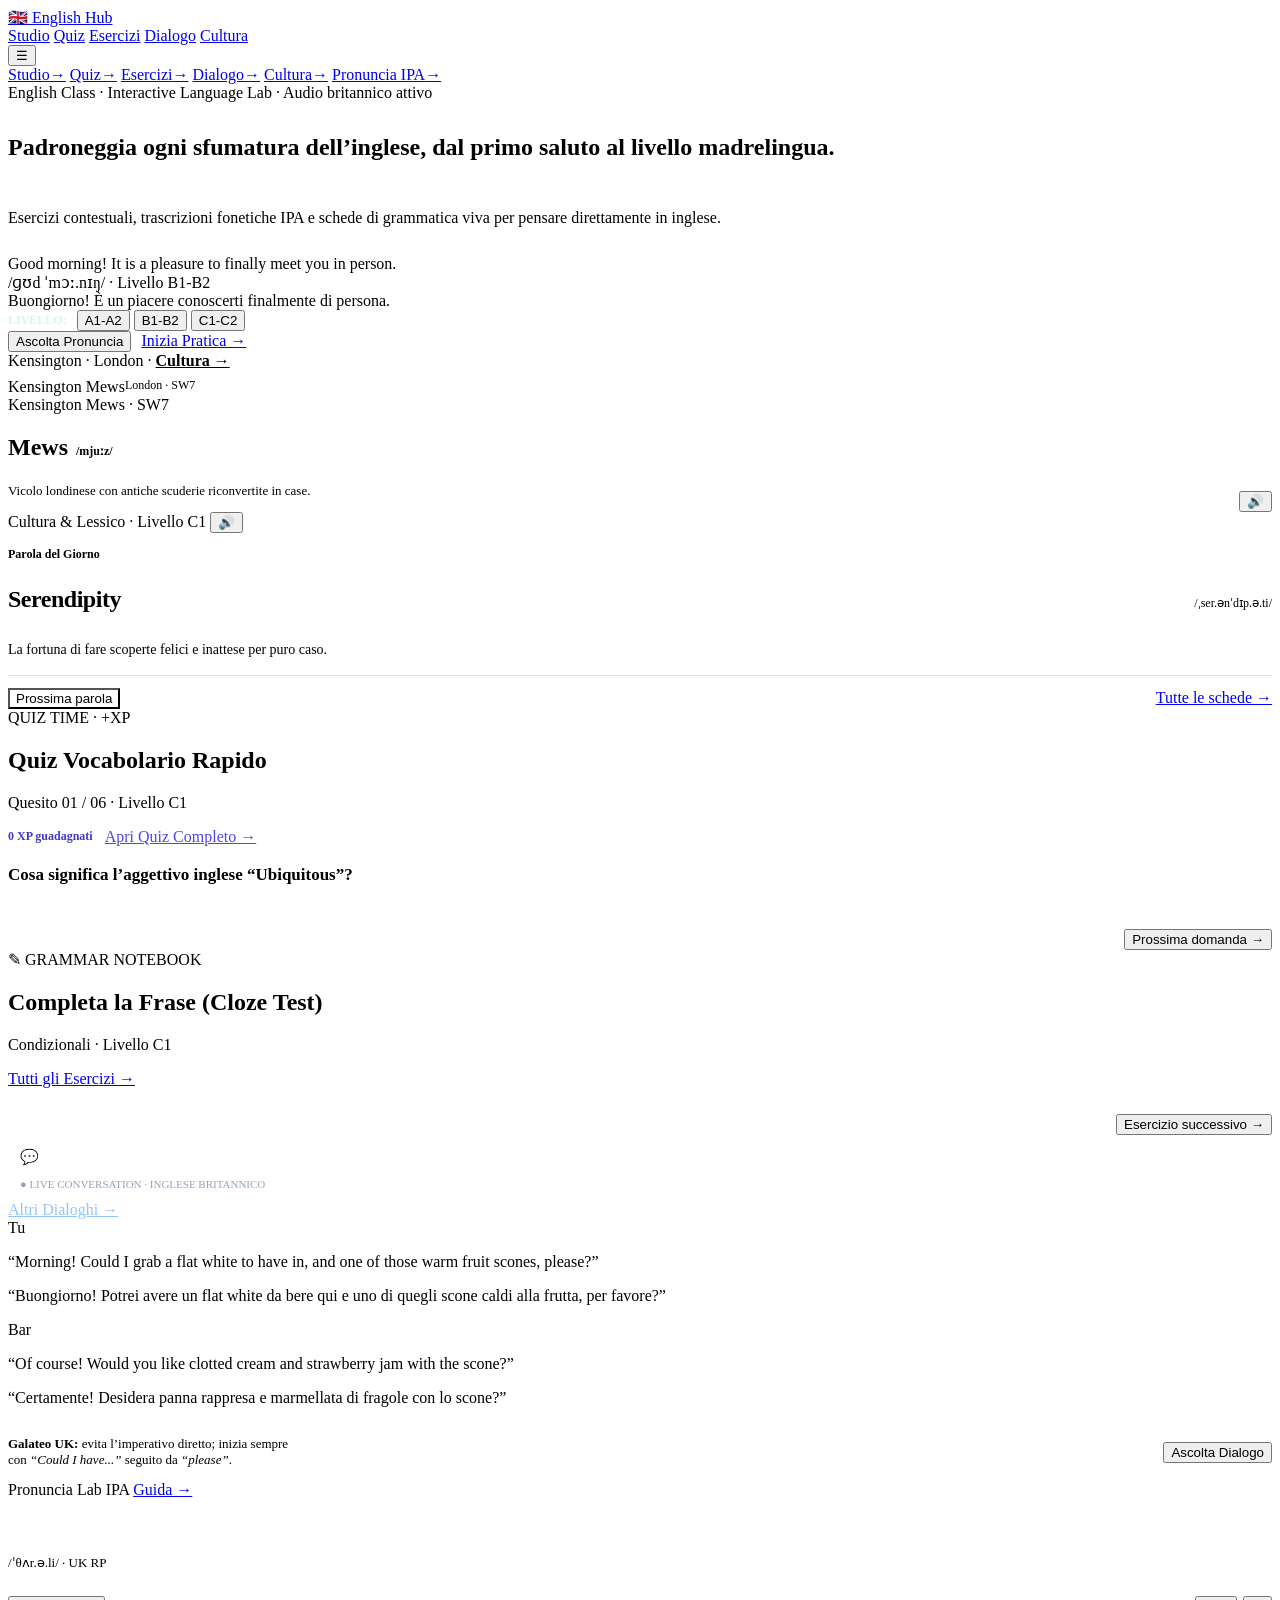
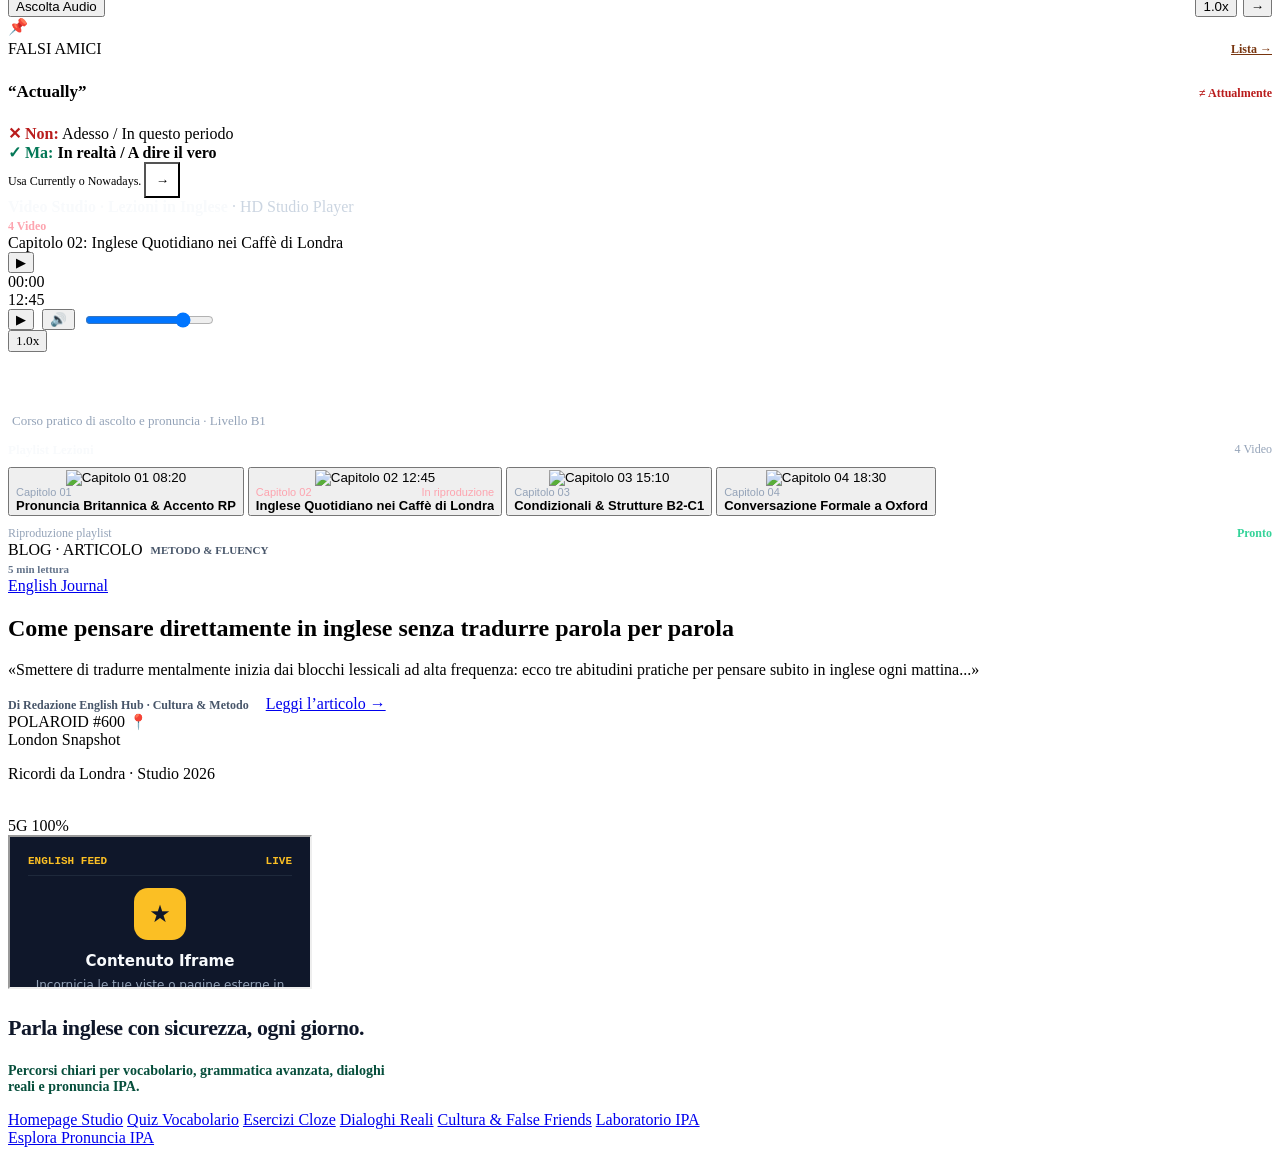
==== commit a14302d8: "feat: add new specialized bento card styles Introduce specific visual themes for quizzes, notebooks," ====
--- a/index.html
+++ b/index.html
@@ -188,17 +188,18 @@
           </article>
 
           <!-- D. QUIZ VOCABOLARIO RAPIDO (2x2) -->
-          <section id="quiz" class="bento-card card-white span-2x2" aria-labelledby="home-quiz-title">
+          <section id="quiz" class="bento-card card-quiz-exam span-2x2" aria-labelledby="home-quiz-title">
             <div class="card-header">
               <div>
+                <span class="quiz-ribbon-tag">QUIZ TIME · +XP</span>
                 <h2 id="home-quiz-title" class="card-title">Quiz Vocabolario Rapido</h2>
                 <p id="home-quiz-counter" class="card-subtitle tabular-nums">Quesito 01 / 06 · Livello C1</p>
               </div>
               <div style="display: flex; align-items: center; gap: 0.75rem;">
-                <span id="home-quiz-xp" class="tabular-nums" style="font-family: var(--font-mono); font-size: 0.75rem; font-weight: 700; color: var(--accent-emerald-strong);">
+                <span id="home-quiz-xp" class="tabular-nums" style="font-family: var(--font-mono); font-size: 0.75rem; font-weight: 700; color: #4338ca;">
                   0 XP guadagnati
                 </span>
-                <a href="/pages/quiz.html" class="card-link-action">Apri Quiz Completo →</a>
+                <a href="/pages/quiz.html" class="card-link-action" style="color: #4f46e5;">Apri Quiz Completo →</a>
               </div>
             </div>
 
@@ -220,9 +221,10 @@
           </section>
 
           <!-- E. ESERCIZIO COMPLETA LA FRASE / CLOZE TEST (2x2) -->
-          <section id="esercizi" class="bento-card card-emerald span-2x2" aria-labelledby="home-cloze-title">
+          <section id="esercizi" class="bento-card card-cloze-notebook span-2x2" aria-labelledby="home-cloze-title">
             <div class="card-header">
               <div>
+                <span class="notebook-stamp-tag">✎ GRAMMAR NOTEBOOK</span>
                 <h2 id="home-cloze-title" class="card-title">Completa la Frase (Cloze Test)</h2>
                 <p id="home-cloze-meta" class="card-subtitle">Condizionali · Livello C1</p>
               </div>
@@ -245,48 +247,63 @@
           </section>
 
           <!-- F. DIALOGO SITUAZIONALE A LONDRA (2x2) -->
-          <section id="dialogo" class="bento-card card-slate span-2x2" aria-labelledby="home-dialogue-title">
-            <div class="card-header">
-              <div>
-                <h2 id="home-dialogue-title" class="card-title">Dialogo Reale: At a Coffee Shop in Soho</h2>
-                <p class="card-subtitle">Inglese britannico pratico · Ordinare con naturalezza</p>
-              </div>
-              <a href="/pages/dialogo.html" class="card-link-action">Altri Dialoghi →</a>
-            </div>
-
-            <div class="dialogue-list">
-              <div class="dialogue-turn">
-                <span class="speaker-avatar">Tu</span>
-                <div class="dialogue-bubble">
-                  <p class="dialogue-en">
-                    “Morning! Could I grab a flat white to have in, and one of those warm fruit scones, please?”
+          <section id="dialogo" class="bento-card card-dialogue-chat span-2x2" aria-labelledby="home-dialogue-title">
+            <div class="chat-window-bar">
+              <div style="display: flex; align-items: center; gap: 0.75rem;">
+                <div class="chat-window-dots" aria-hidden="true">
+                  <span style="background: #f43f5e;"></span>
+                  <span style="background: #fbbf24;"></span>
+                  <span style="background: #10b981;"></span>
+                </div>
+                <div>
+                  <h2 id="home-dialogue-title" class="card-title" style="color: #ffffff; font-size: 0.9375rem;">
+                    💬 At a Coffee Shop in Soho
+                  </h2>
+                  <p style="font-family: var(--font-mono); font-size: 0.6875rem; color: #94a3b8;">
+                    ● LIVE CONVERSATION · INGLESE BRITANNICO
                   </p>
-                  <p class="dialogue-it">
-                    “Buongiorno! Potrei avere un flat white da bere qui e uno di quegli scone caldi alla frutta, per favore?”
-                  </p>
-                </div>
-              </div>
-
-              <div class="dialogue-turn">
-                <span class="speaker-avatar speaker-avatar--alt">Bar</span>
-                <div class="dialogue-bubble dialogue-bubble--alt">
-                  <p class="dialogue-en">
-                    “Of course! Would you like clotted cream and strawberry jam with the scone?”
-                  </p>
-                  <p class="dialogue-it">
-                    “Certamente! Desidera panna rappresa e marmellata di fragole con lo scone?”
-                  </p>
-                </div>
-              </div>
-            </div>
-
-            <div class="feedback-box" style="display: flex; flex-wrap: wrap; align-items: center; justify-content: space-between; gap: 0.75rem;">
-              <p style="font-size: 0.8125rem; max-width: 44ch;">
-                <strong>Galateo UK:</strong> evita l’imperativo diretto; inizia sempre con <em>“Could I have...”</em> seguito da <em>“please”</em>.
-              </p>
-              <button type="button" id="home-dialogue-audio" class="btn btn-amber">
-                Ascolta Dialogo
-              </button>
+                </div>
+              </div>
+              <a href="/pages/dialogo.html" class="card-link-action" style="color: #93c5fd; min-height: auto;">
+                Altri Dialoghi →
+              </a>
+            </div>
+
+            <div class="chat-window-body">
+              <div class="dialogue-list">
+                <div class="dialogue-turn">
+                  <span class="speaker-avatar">Tu</span>
+                  <div class="dialogue-bubble">
+                    <p class="dialogue-en">
+                      “Morning! Could I grab a flat white to have in, and one of those warm fruit scones, please?”
+                    </p>
+                    <p class="dialogue-it">
+                      “Buongiorno! Potrei avere un flat white da bere qui e uno di quegli scone caldi alla frutta, per favore?”
+                    </p>
+                  </div>
+                </div>
+
+                <div class="dialogue-turn">
+                  <span class="speaker-avatar speaker-avatar--alt">Bar</span>
+                  <div class="dialogue-bubble dialogue-bubble--alt">
+                    <p class="dialogue-en">
+                      “Of course! Would you like clotted cream and strawberry jam with the scone?”
+                    </p>
+                    <p class="dialogue-it">
+                      “Certamente! Desidera panna rappresa e marmellata di fragole con lo scone?”
+                    </p>
+                  </div>
+                </div>
+              </div>
+
+              <div class="feedback-box" style="display: flex; flex-wrap: wrap; align-items: center; justify-content: space-between; gap: 0.75rem; background: #ffffff; border-color: #c7d2fe;">
+                <p style="font-size: 0.8125rem; max-width: 44ch;">
+                  <strong>Galateo UK:</strong> evita l’imperativo diretto; inizia sempre con <em>“Could I have...”</em> seguito da <em>“please”</em>.
+                </p>
+                <button type="button" id="home-dialogue-audio" class="btn btn-amber">
+                  Ascolta Dialogo
+                </button>
+              </div>
             </div>
           </section>
 
@@ -331,24 +348,26 @@
             </div>
           </article>
 
-          <!-- H. TRAPPOLA DEI FALSI AMICI EN <-> IT (1x1) -->
-          <article id="falsi-amici" class="bento-card card-rose span-1x1">
+          <!-- H. POST-IT GIALLO CON SPILLA: FALSI AMICI EN <-> IT (1x1) -->
+          <article id="falsi-amici" class="card-postit span-1x1">
+            <div class="postit-pin" aria-hidden="true">📌</div>
+
             <div>
-              <div class="meta-line" style="justify-content: space-between;">
-                <span style="color: #9f1239;">Falsi Amici · EN ⇄ IT</span>
-                <a href="/pages/cultura.html#false-friends" class="card-link-action" style="color: #be123c; min-height: auto;">
+              <div style="display: flex; align-items: center; justify-content: space-between; padding-top: 0.25rem;">
+                <span class="postit-badge">FALSI AMICI</span>
+                <a href="/pages/cultura.html#false-friends" style="font-family: var(--font-mono); font-size: 0.75rem; font-weight: 800; color: #78350f;">
                   Lista →
                 </a>
               </div>
 
               <div style="display: flex; align-items: baseline; justify-content: space-between; gap: 0.5rem; margin-top: 0.625rem;">
                 <h2 id="home-ff-word" style="font-family: var(--font-mono); font-size: 1.0625rem; font-weight: 800;">“Actually”</h2>
-                <span id="home-ff-wrong" style="font-size: 0.8125rem; font-weight: 800; color: #be123c;">≠ Attualmente</span>
-              </div>
-
-              <div class="false-friend-box" style="margin-top: 0.625rem;">
+                <span id="home-ff-wrong" style="font-size: 0.75rem; font-weight: 800; color: #b91c1c;">≠ Attualmente</span>
+              </div>
+
+              <div class="postit-note-box" style="margin-top: 0.5rem;">
                 <div>
-                  <strong style="color: #be123c;">✕ Non:</strong>
+                  <strong style="color: #b91c1c;">✕ Non:</strong>
                   <span id="home-ff-wrong-meaning">Adesso / In questo periodo</span>
                 </div>
                 <div>
@@ -358,11 +377,11 @@
               </div>
             </div>
 
-            <div style="display: flex; align-items: center; justify-content: space-between; gap: 0.5rem; padding-top: 0.625rem; border-top: 1px solid #fecdd3;">
-              <p id="home-ff-tip" style="font-size: 0.75rem; color: #881337; font-weight: 600;">
-                Per dire “attualmente” usa Currently o Nowadays.
-              </p>
-              <button type="button" id="home-ff-next" class="btn-audio-icon" style="background: #ffffff; flex-shrink: 0;" title="Prossimo falso amico">
+            <div class="postit-footer">
+              <span id="home-ff-tip" style="font-size: 0.75rem; line-height: 1.35;">
+                Usa Currently o Nowadays.
+              </span>
+              <button type="button" id="home-ff-next" class="btn-audio-icon" style="background: #ffffff; min-width: 36px; min-height: 36px; flex-shrink: 0;" title="Prossimo falso amico">
                 →
               </button>
             </div>
@@ -568,66 +587,75 @@
             </div>
           </section>
 
-          <!-- J. CARD LINK AL BLOG (2x1) -->
-          <!-- Sostituisci href="/pages/cultura.html" con l'URL del tuo blog -->
-          <article class="bento-card card-white span-2x1">
-            <div>
-              <div class="meta-line">
-                <span>English Journal &amp; Blog</span>
-                <span aria-hidden="true">·</span>
-                <span>Articoli Settimanali</span>
-                <span aria-hidden="true">·</span>
-                <span>5 min di lettura</span>
-              </div>
-
-              <h2 class="card-title" style="font-size: 1.375rem; margin-top: 0.75rem;">
-                Come pensare direttamente in inglese senza tradurre parola per parola
-              </h2>
-
-              <p style="font-size: 0.9375rem; color: var(--ink-secondary); margin-top: 0.5rem; line-height: 1.55;">
-                Strategie pratiche di lettura immersiva, blocchi lessicali ad alta frequenza e piccoli rituali quotidiani per acquisire naturalezza.
-              </p>
-            </div>
-
-            <div style="display: flex; align-items: center; justify-content: space-between; gap: 1rem; padding-top: 0.875rem; border-top: 1px solid var(--border-subtle); flex-wrap: wrap;">
-              <span style="font-size: 0.8125rem; font-weight: 600; color: var(--ink-muted);">
-                Nuovi approfondimenti su cultura, idiomi e pronuncia
+          <!-- J. ANTEPRIMA ARTICOLO BLOG (2x1) -->
+          <!-- Sostituisci href="/pages/cultura.html" con il link diretto al tuo articolo del blog -->
+          <article class="card-blog-preview span-2x1">
+            <div class="blog-preview-topbar">
+              <div style="display: flex; align-items: center; gap: 0.5rem; flex-wrap: wrap;">
+                <span class="blog-kicker">BLOG · ARTICOLO</span>
+                <span style="font-family: var(--font-mono); font-size: 0.6875rem; font-weight: 700; color: #475569;">
+                  METODO &amp; FLUENCY
+                </span>
+              </div>
+              <span style="font-family: var(--font-mono); font-size: 0.6875rem; font-weight: 700; color: #64748b;">
+                5 min lettura
               </span>
-              <a href="/pages/cultura.html" class="btn btn-amber">
-                Vai al Blog →
+            </div>
+
+            <div class="blog-preview-body">
+              <a href="/pages/cultura.html" class="blog-preview-thumb" aria-label="Leggi l'articolo del blog">
+                <img
+                  src="/assets/images/oxford-library.jpg"
+                  alt="Anteprima articolo del blog sulla lingua inglese"
+                  referrerpolicy="no-referrer"
+                  onerror="this.style.display='none'; this.nextElementSibling.style.display='flex';"
+                />
+                <div class="image-fallback" style="display: none;">
+                  <span>English Journal</span>
+                </div>
               </a>
+
+              <div>
+                <h2 class="blog-preview-headline">
+                  Come pensare direttamente in inglese senza tradurre parola per parola
+                </h2>
+                <p class="blog-preview-excerpt">
+                  «Smettere di tradurre mentalmente inizia dai blocchi lessicali ad alta frequenza: ecco tre abitudini pratiche per pensare subito in inglese ogni mattina...»
+                </p>
+              </div>
+            </div>
+
+            <div class="blog-preview-footer">
+              <span style="font-family: var(--font-mono); font-size: 0.75rem; font-weight: 700; color: #475569;">
+                Di Redazione English Hub · Cultura &amp; Metodo
+              </span>
+              <a href="/pages/cultura.html" class="btn btn-amber" style="min-height: 36px; padding: 0.375rem 0.875rem;">
+                Leggi l’articolo →
+              </a>
             </div>
           </article>
 
-          <!-- K. CARD POLAROID PICCOLA CON FOTO, DESCRIZIONE E BOTTONCINO (1x1) -->
+          <!-- K. POLAROID VINTAGE CON BORDO BIANCO E SPILLA (1x1) -->
           <article class="polaroid-card span-1x1">
+            <div class="polaroid-header">
+              <span class="polaroid-tag">POLAROID #600</span>
+              <span style="font-size: 0.9375rem;" aria-hidden="true">📍</span>
+            </div>
+
             <div class="polaroid-photo">
               <img
-                src="/assets/images/oxford-library.jpg"
-                alt="Biblioteca storica di Oxford con libri aperti"
+                src="/assets/images/london-mews.jpg"
+                alt="Scatto Polaroid da Kensington Mews a Londra"
                 referrerpolicy="no-referrer"
                 onerror="this.style.display='none'; this.nextElementSibling.style.display='flex';"
               />
               <div class="image-fallback" style="display: none;">
-                <span>Oxford Study Hall</span>
-              </div>
-            </div>
-
-            <div style="display: flex; flex-direction: column; gap: 0.5rem;">
-              <div>
-                <h2 class="card-title" style="font-size: 1rem;">Soho &amp; Oxford Notes</h2>
-                <p style="font-size: 0.8125rem; color: var(--ink-muted); margin-top: 0.25rem; line-height: 1.4;">
-                  Una foto al giorno con una frase autentica da ascoltare e memorizzare.
-                </p>
-              </div>
-              <div style="display: flex; align-items: center; justify-content: space-between; gap: 0.5rem;">
-                <button type="button" id="polaroid-audio-btn" class="btn-audio-icon" style="min-height: 36px;">
-                  Ascolta
-                </button>
-                <a href="/pages/cultura.html" class="card-link-action" style="min-height: 36px;">
-                  Altre →
-                </a>
-              </div>
+                <span>London Snapshot</span>
+              </div>
+            </div>
+
+            <div class="polaroid-caption">
+              <p>Ricordi da Londra · Studio 2026</p>
             </div>
           </article>
 
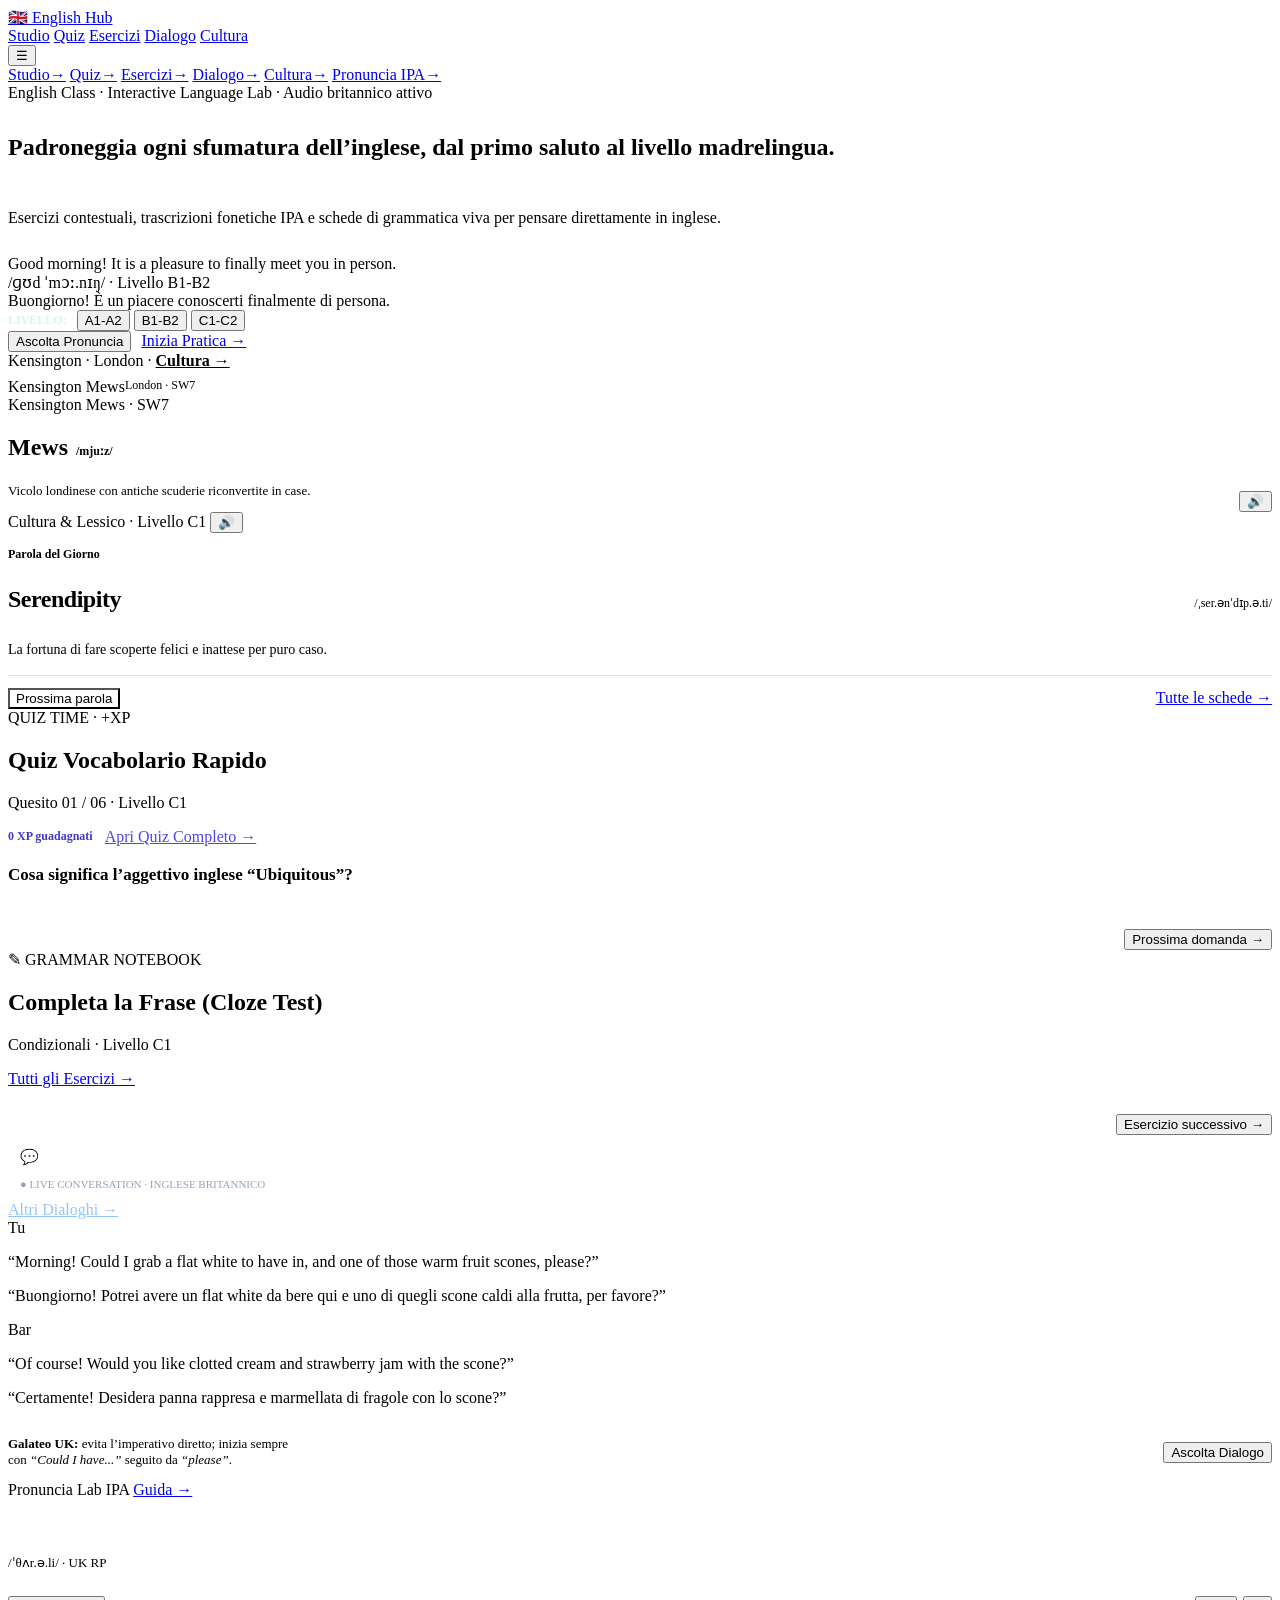
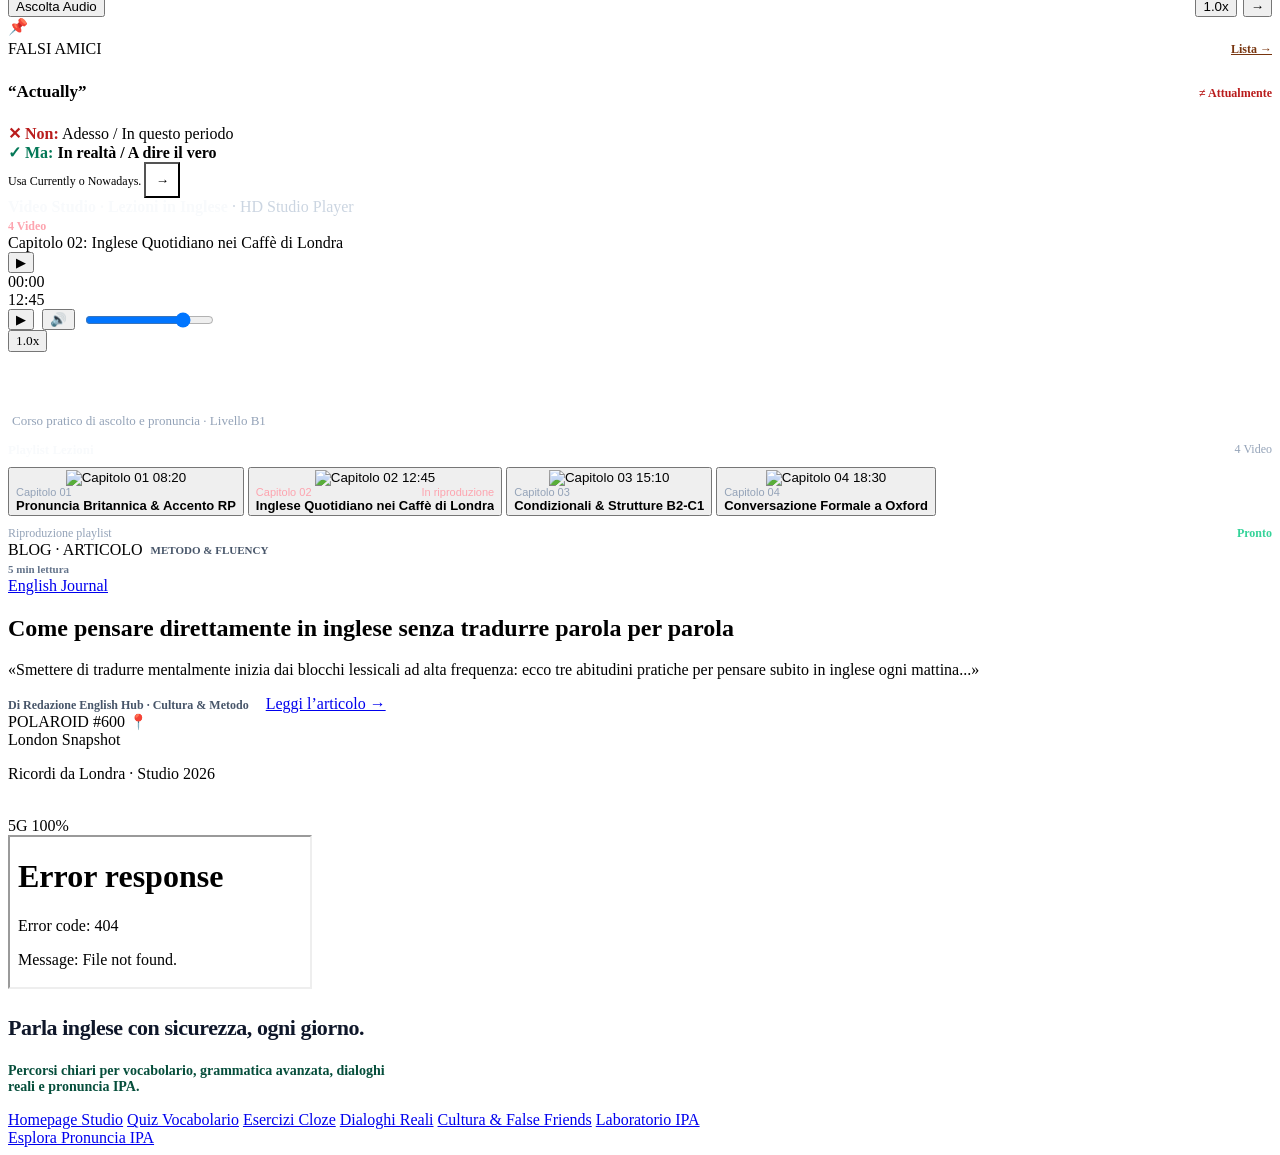
==== commit e6b4ce55: "Change iframe title and source in index.html" ====
--- a/index.html
+++ b/index.html
@@ -671,8 +671,8 @@
             <div class="phone-screen">
               <iframe
                 class="phone-iframe"
-                title="Contenuto mobile English Hub"
-                srcdoc="<!doctype html><html lang='it'><body style='margin:0;padding:18px;font-family:system-ui,sans-serif;background:#0f172a;color:#f8fafc;display:flex;flex-direction:column;justify-content:space-between;min-height:calc(100vh - 36px);box-sizing:border-box;'><div style='display:flex;justify-content:space-between;align-items:center;border-bottom:1px solid #1e293b;padding-bottom:8px;font-size:11px;font-family:monospace;color:#fbbf24;font-weight:700;'><span>ENGLISH FEED</span><span>LIVE</span></div><div style='text-align:center;margin:auto 0;padding:12px 0;'><div style='width:52px;height:52px;border-radius:14px;background:#fbbf24;color:#0f172a;font-size:24px;font-weight:900;display:flex;align-items:center;justify-content:center;margin:0 auto 12px;'>★</div><h3 style='margin:0 0 6px;font-size:15px;font-weight:800;'>Contenuto Iframe</h3><p style='margin:0;font-size:12px;line-height:1.5;color:#94a3b8;'>Incornicia le tue viste o pagine esterne in un vero dispositivo 9:16.</p></div><a href='/pages/quiz.html' target='_top' style='display:block;text-align:center;padding:10px 12px;background:#fbbf24;color:#0f172a;font-weight:800;font-size:12px;border-radius:10px;text-decoration:none;'>Apri Quiz →</a></body></html>"
+                title="In giro per Londra"
+                src="/assets/iframe/lezione_inglese.html"
               ></iframe>
             </div>
 
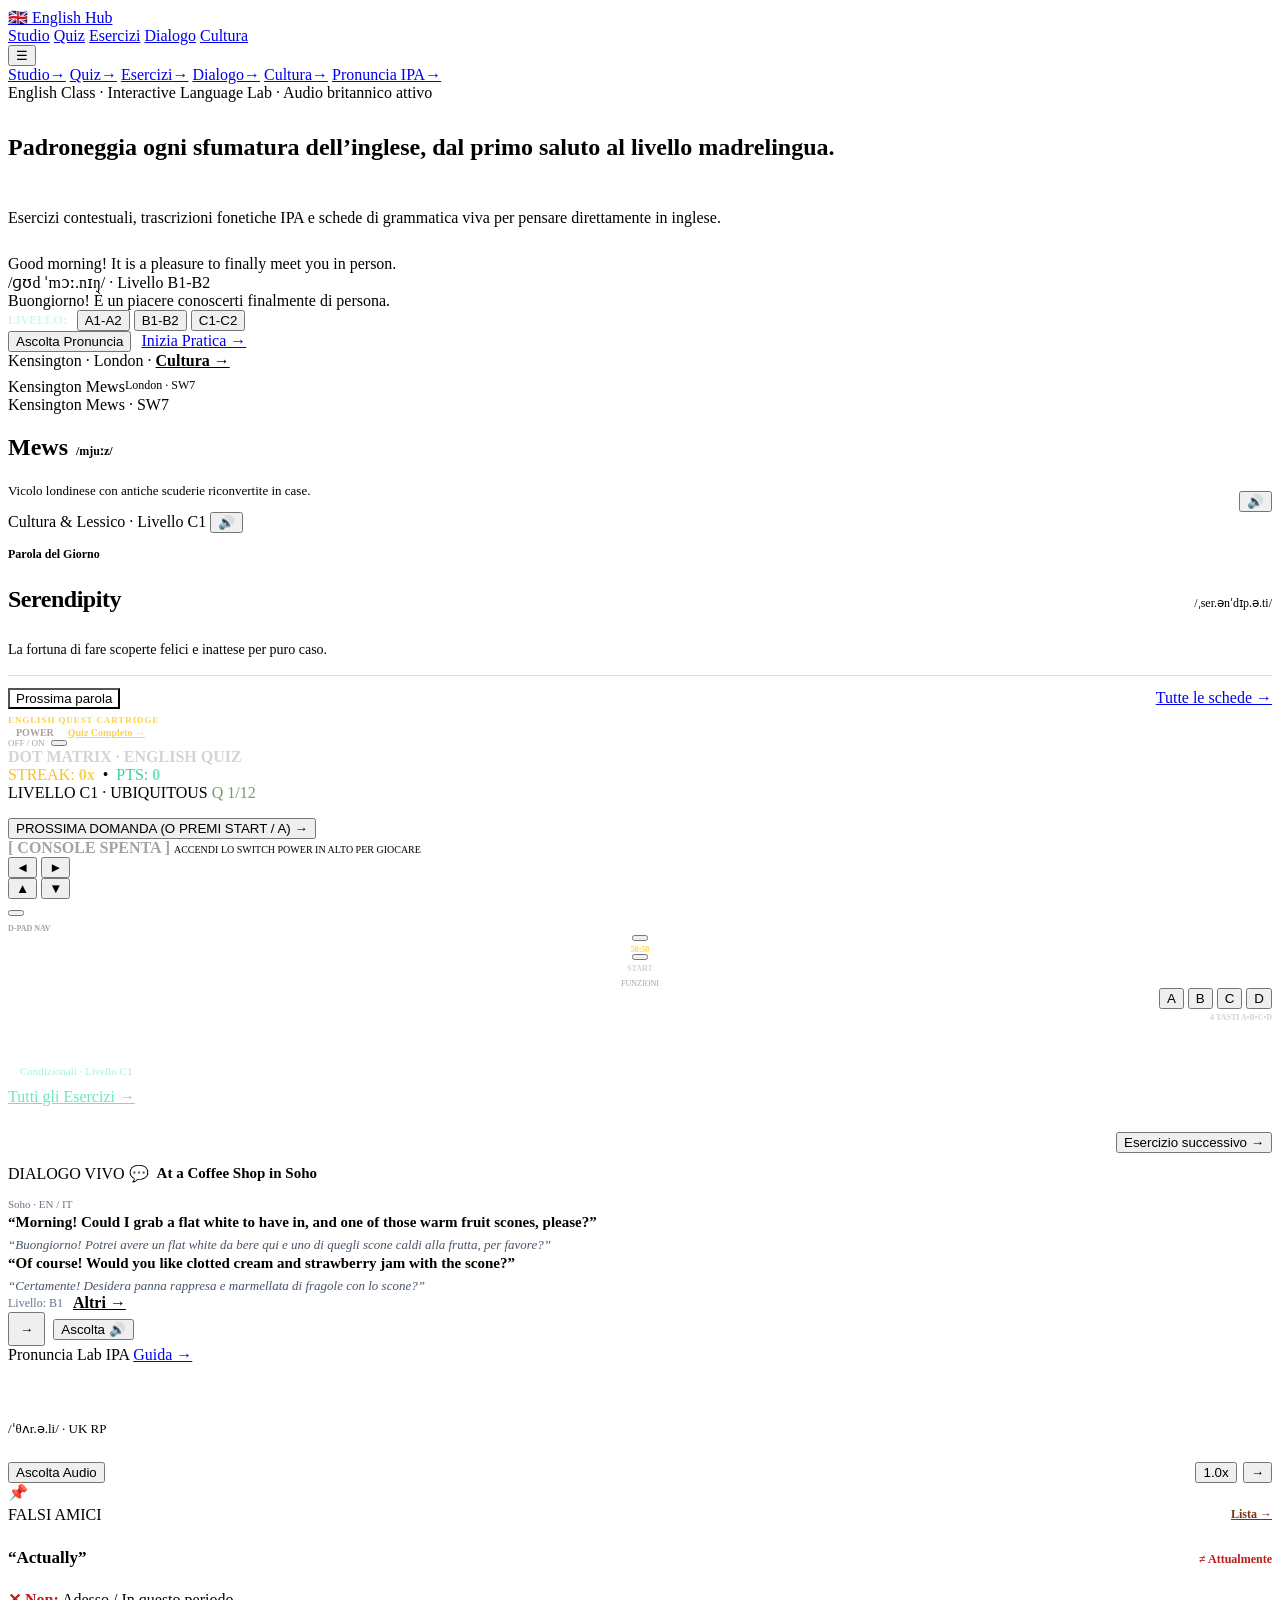
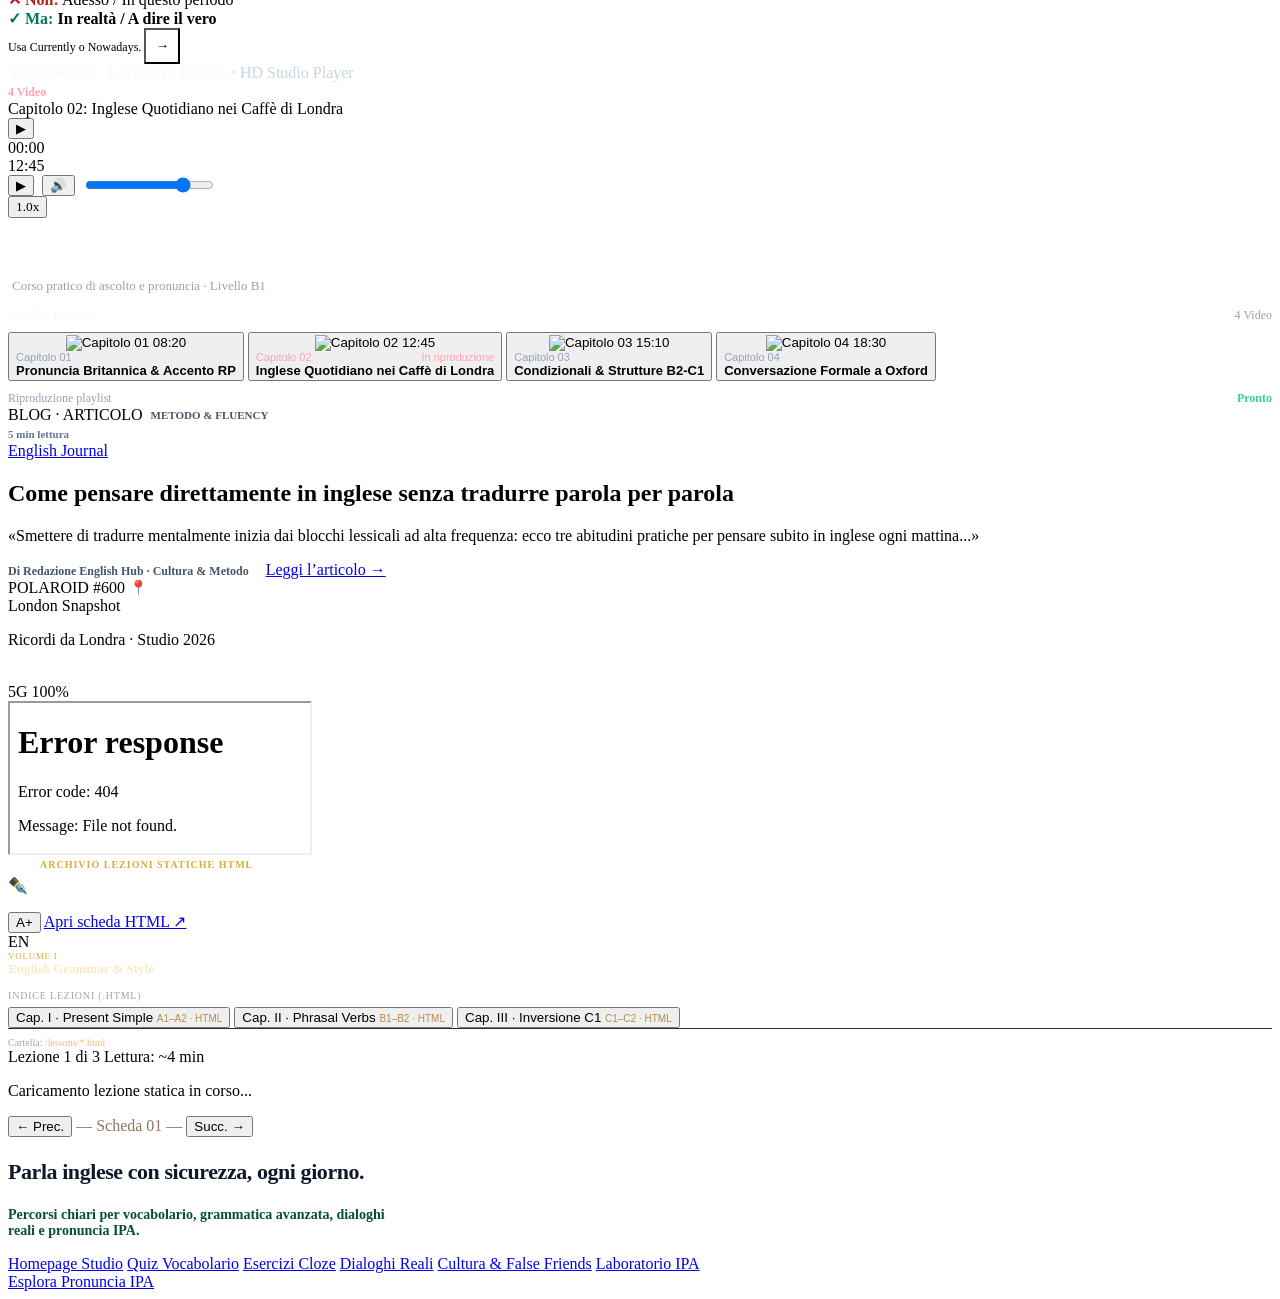
==== commit 78ed4551: "feat: redesign homepage quiz and add lesson support - Replace the standard vocabulary quiz with a re" ====
--- a/index.html
+++ b/index.html
@@ -187,67 +187,116 @@
             </div>
           </article>
 
-          <!-- D. QUIZ VOCABOLARIO RAPIDO (2x2) -->
-          <section id="quiz" class="bento-card card-quiz-exam span-2x2" aria-labelledby="home-quiz-title">
-            <div class="card-header">
-              <div>
-                <span class="quiz-ribbon-tag">QUIZ TIME · +XP</span>
-                <h2 id="home-quiz-title" class="card-title">Quiz Vocabolario Rapido</h2>
-                <p id="home-quiz-counter" class="card-subtitle tabular-nums">Quesito 01 / 06 · Livello C1</p>
-              </div>
-              <div style="display: flex; align-items: center; gap: 0.75rem;">
-                <span id="home-quiz-xp" class="tabular-nums" style="font-family: var(--font-mono); font-size: 0.75rem; font-weight: 700; color: #4338ca;">
-                  0 XP guadagnati
-                </span>
-                <a href="/pages/quiz.html" class="card-link-action" style="color: #4f46e5;">Apri Quiz Completo →</a>
-              </div>
-            </div>
-
-            <div style="display: flex; flex-direction: column; gap: 0.875rem;">
-              <p id="home-quiz-prompt" style="font-size: 1.0625rem; font-weight: 800; line-height: 1.4;">
-                Cosa significa l’aggettivo inglese “Ubiquitous”?
-              </p>
-              <div id="home-quiz-options" class="options-grid options-grid--2"></div>
-            </div>
-
-            <div style="display: flex; flex-direction: column; gap: 0.75rem;">
-              <div id="home-quiz-feedback" class="feedback-box"></div>
-              <div style="display: flex; justify-content: flex-end;">
-                <button type="button" id="home-quiz-next" class="btn btn-amber">
-                  Prossima domanda →
+          <!-- D. CONSOLE RETRÒ GAME & LEARN (QUIZ A1-C2) (2x2) -->
+          <section id="gameboy-app" class="gb-console span-2x2" aria-label="Console quiz interattivo inglese">
+            <!-- Cartuccia Superiore -->
+            <div class="gb-cartridge">
+              <span class="gb-cart-dot" aria-hidden="true"></span>
+              <span style="font-family: var(--font-mono); font-size: 0.5625rem; font-weight: 800; color: #fcd34d; letter-spacing: 0.1em;">
+                ENGLISH QUEST CARTRIDGE
+              </span>
+            </div>
+
+            <!-- Barra Power e Link Quiz Completo -->
+            <div class="gb-power-bar">
+              <div style="display: flex; align-items: center; gap: 0.5rem;">
+                <div id="gb-power-led" class="gb-power-led"></div>
+                <span style="font-family: var(--font-mono); font-size: 0.625rem; font-weight: 700; color: #a8a29e;">POWER</span>
+                <a href="/pages/quiz.html" style="font-family: var(--font-mono); font-size: 0.625rem; font-weight: 700; color: #fcd34d; margin-left: 0.375rem;">
+                  Quiz Completo →
+                </a>
+              </div>
+              <div style="display: flex; align-items: center; gap: 0.375rem;">
+                <span style="font-family: var(--font-mono); font-size: 0.5625rem; color: #a8a29e;">OFF / ON</span>
+                <button id="gb-power-btn" type="button" class="gb-power-btn" aria-label="Accendi o spegni console">
+                  <div id="gb-power-switch" class="gb-power-switch"></div>
                 </button>
               </div>
             </div>
+
+            <!-- Bezel Schermo LCD a Fosfori Verdi -->
+            <div class="gb-bezel">
+              <div class="gb-bezel-header">
+                <span style="font-weight: 700; color: #d6d3d1;">DOT MATRIX · ENGLISH QUIZ</span>
+                <div style="display: flex; align-items: center; gap: 0.5rem;">
+                  <span style="color: #fbbf24;">STREAK: <strong id="gb-streak" style="color: #fcd34d;">0x</strong></span>
+                  <span>•</span>
+                  <span style="color: #34d399;">PTS: <strong id="gb-score" style="color: #6ee7b7;">0</strong></span>
+                </div>
+              </div>
+
+              <div id="gb-screen" class="gb-screen">
+                <div class="gb-scanlines" aria-hidden="true"></div>
+
+                <div class="gb-screen-top">
+                  <span id="gb-cat-tag" class="gb-cat-tag">LIVELLO C1 · UBIQUITOUS</span>
+                  <span id="gb-question-counter" style="color: #729c66;">Q 1/12</span>
+                </div>
+
+                <p id="gb-question-text" class="gb-question-text"></p>
+
+                <div id="gb-options-container" class="gb-options-list"></div>
+
+                <div id="gb-feedback-banner" class="gb-feedback is-hidden">
+                  <p id="gb-feedback-title" style="font-size: 0.75rem; font-weight: 800; color: #e6fcd9;"></p>
+                  <p id="gb-feedback-desc" style="font-size: 0.6875rem; color: #9fc78d; line-height: 1.4;"></p>
+                  <button id="gb-next-btn" type="button" class="gb-next-btn">
+                    PROSSIMA DOMANDA (O PREMI START / A) →
+                  </button>
+                </div>
+
+                <div id="gb-screen-off" class="gb-screen-off is-hidden">
+                  <strong style="color: #a8a29e; margin-bottom: 0.25rem;">[ CONSOLE SPENTA ]</strong>
+                  <span style="font-size: 0.625rem;">ACCENDI LO SWITCH POWER IN ALTO PER GIOCARE</span>
+                </div>
+              </div>
+            </div>
+
+            <!-- Controlli Tattili: D-Pad 3D, Select 50:50 / Start, 4 Tasti A B C D -->
+            <div class="gb-controls-row">
+              <div class="gb-dpad-wrap">
+                <div class="gb-dpad">
+                  <div class="gb-dpad-bar-h">
+                    <button id="gb-dpad-left" type="button" class="gb-dpad-btn" aria-label="Opzione precedente">◄</button>
+                    <button id="gb-dpad-right" type="button" class="gb-dpad-btn" aria-label="Opzione successiva">►</button>
+                  </div>
+                  <div class="gb-dpad-bar-v">
+                    <button id="gb-dpad-up" type="button" class="gb-dpad-btn" aria-label="Su">▲</button>
+                    <button id="gb-dpad-down" type="button" class="gb-dpad-btn" aria-label="Giù">▼</button>
+                  </div>
+                  <button id="gb-dpad-center" type="button" class="gb-dpad-center" aria-label="Conferma selezione"></button>
+                </div>
+                <span style="font-family: var(--font-mono); font-size: 0.5rem; color: #a8a29e; font-weight: 700;">D-PAD NAV</span>
+              </div>
+
+              <div style="display: flex; flex-direction: column; align-items: center; gap: 0.375rem;">
+                <div class="gb-fn-row">
+                  <div style="display: flex; flex-direction: column; align-items: center;">
+                    <button id="gb-btn-select" type="button" class="gb-fn-pill" title="Aiuto 50:50" aria-label="Aiuto 50 a 50"></button>
+                    <span style="font-family: var(--font-mono); font-size: 0.5rem; font-weight: 800; color: #fcd34d; margin-top: 0.25rem;">50:50</span>
+                  </div>
+                  <div style="display: flex; flex-direction: column; align-items: center;">
+                    <button id="gb-btn-start" type="button" class="gb-fn-pill" title="START: Conferma o Avanti" aria-label="Start"></button>
+                    <span style="font-family: var(--font-mono); font-size: 0.5rem; font-weight: 800; color: #d6d3d1; margin-top: 0.25rem;">START</span>
+                  </div>
+                </div>
+                <span style="font-family: var(--font-mono); font-size: 0.5rem; color: #a8a29e;">FUNZIONI</span>
+              </div>
+
+              <div style="display: flex; flex-direction: column; align-items: flex-end; gap: 0.25rem;">
+                <div class="gb-ab-grid">
+                  <button id="gb-btn-a" type="button" class="gb-action-btn gb-action-a">A</button>
+                  <button id="gb-btn-b" type="button" class="gb-action-btn gb-action-b">B</button>
+                  <button id="gb-btn-c" type="button" class="gb-action-btn gb-action-c">C</button>
+                  <button id="gb-btn-d" type="button" class="gb-action-btn gb-action-d">D</button>
+                </div>
+                <span style="font-family: var(--font-mono); font-size: 0.5rem; color: #d6d3d1; font-weight: 700;">4 TASTI A•B•C•D</span>
+              </div>
+            </div>
           </section>
 
-          <!-- E. ESERCIZIO COMPLETA LA FRASE / CLOZE TEST (2x2) -->
-          <section id="esercizi" class="bento-card card-cloze-notebook span-2x2" aria-labelledby="home-cloze-title">
-            <div class="card-header">
-              <div>
-                <span class="notebook-stamp-tag">✎ GRAMMAR NOTEBOOK</span>
-                <h2 id="home-cloze-title" class="card-title">Completa la Frase (Cloze Test)</h2>
-                <p id="home-cloze-meta" class="card-subtitle">Condizionali · Livello C1</p>
-              </div>
-              <a href="/pages/esercizi.html" class="card-link-action">Tutti gli Esercizi →</a>
-            </div>
-
-            <div style="display: flex; flex-direction: column; gap: 0.875rem;">
-              <div id="home-cloze-sentence" class="cloze-sentence"></div>
-              <div id="home-cloze-options" class="options-grid options-grid--3"></div>
-            </div>
-
-            <div style="display: flex; flex-direction: column; gap: 0.75rem;">
-              <div id="home-cloze-feedback" class="feedback-box feedback-box--emerald"></div>
-              <div style="display: flex; justify-content: flex-end;">
-                <button type="button" id="home-cloze-next" class="btn btn-primary">
-                  Esercizio successivo →
-                </button>
-              </div>
-            </div>
-          </section>
-
-          <!-- F. DIALOGO SITUAZIONALE A LONDRA (2x2) -->
-          <section id="dialogo" class="bento-card card-dialogue-chat span-2x2" aria-labelledby="home-dialogue-title">
+          <!-- E. ESERCIZIO COMPLETA LA FRASE / CLOZE TEST (STILE FINESTRA) (2x2) -->
+          <section id="esercizi" class="bento-card card-dialogue-chat span-2x2" aria-labelledby="home-cloze-title">
             <div class="chat-window-bar">
               <div style="display: flex; align-items: center; gap: 0.75rem;">
                 <div class="chat-window-dots" aria-hidden="true">
@@ -256,52 +305,83 @@
                   <span style="background: #10b981;"></span>
                 </div>
                 <div>
-                  <h2 id="home-dialogue-title" class="card-title" style="color: #ffffff; font-size: 0.9375rem;">
-                    💬 At a Coffee Shop in Soho
+                  <h2 id="home-cloze-title" class="card-title" style="color: #ffffff; font-size: 0.9375rem;">
+                    ✎ Completa la Frase (Cloze Test)
                   </h2>
-                  <p style="font-family: var(--font-mono); font-size: 0.6875rem; color: #94a3b8;">
-                    ● LIVE CONVERSATION · INGLESE BRITANNICO
+                  <p id="home-cloze-meta" style="font-family: var(--font-mono); font-size: 0.6875rem; color: #a7f3d0;">
+                    Condizionali · Livello C1
                   </p>
                 </div>
               </div>
-              <a href="/pages/dialogo.html" class="card-link-action" style="color: #93c5fd; min-height: auto;">
-                Altri Dialoghi →
+              <a href="/pages/esercizi.html" class="card-link-action" style="color: #6ee7b7; min-height: auto;">
+                Tutti gli Esercizi →
               </a>
             </div>
 
             <div class="chat-window-body">
-              <div class="dialogue-list">
-                <div class="dialogue-turn">
-                  <span class="speaker-avatar">Tu</span>
-                  <div class="dialogue-bubble">
-                    <p class="dialogue-en">
-                      “Morning! Could I grab a flat white to have in, and one of those warm fruit scones, please?”
-                    </p>
-                    <p class="dialogue-it">
-                      “Buongiorno! Potrei avere un flat white da bere qui e uno di quegli scone caldi alla frutta, per favore?”
-                    </p>
-                  </div>
-                </div>
-
-                <div class="dialogue-turn">
-                  <span class="speaker-avatar speaker-avatar--alt">Bar</span>
-                  <div class="dialogue-bubble dialogue-bubble--alt">
-                    <p class="dialogue-en">
-                      “Of course! Would you like clotted cream and strawberry jam with the scone?”
-                    </p>
-                    <p class="dialogue-it">
-                      “Certamente! Desidera panna rappresa e marmellata di fragole con lo scone?”
-                    </p>
-                  </div>
-                </div>
-              </div>
-
-              <div class="feedback-box" style="display: flex; flex-wrap: wrap; align-items: center; justify-content: space-between; gap: 0.75rem; background: #ffffff; border-color: #c7d2fe;">
-                <p style="font-size: 0.8125rem; max-width: 44ch;">
-                  <strong>Galateo UK:</strong> evita l’imperativo diretto; inizia sempre con <em>“Could I have...”</em> seguito da <em>“please”</em>.
-                </p>
-                <button type="button" id="home-dialogue-audio" class="btn btn-amber">
-                  Ascolta Dialogo
+              <div style="display: flex; flex-direction: column; gap: 0.875rem;">
+                <div id="home-cloze-sentence" class="cloze-sentence"></div>
+                <div id="home-cloze-options" class="options-grid options-grid--3"></div>
+              </div>
+
+              <div style="display: flex; flex-direction: column; gap: 0.75rem;">
+                <div id="home-cloze-feedback" class="feedback-box feedback-box--emerald"></div>
+                <div style="display: flex; justify-content: flex-end;">
+                  <button type="button" id="home-cloze-next" class="btn btn-primary">
+                    Esercizio successivo →
+                  </button>
+                </div>
+              </div>
+            </div>
+          </section>
+
+          <!-- F. DIALOGO VIVO CON BALOON FUMETTO (2x2) -->
+          <section id="dialogo" class="card-dialogue-balloon span-2x2" aria-labelledby="home-dialogue-title">
+            <div class="balloon-topbar">
+              <div style="display: flex; align-items: center; gap: 0.5rem; flex-wrap: wrap;">
+                <span class="balloon-badge">DIALOGO VIVO 💬</span>
+                <h2 id="home-dialogue-title" class="card-title" style="font-size: 0.9375rem;">
+                  At a Coffee Shop in Soho
+                </h2>
+              </div>
+              <span id="home-dialogue-location" style="font-family: var(--font-mono); font-size: 0.6875rem; color: #64748b;">
+                Soho · EN / IT
+              </span>
+            </div>
+
+            <div id="home-dialogue-stack" class="dialogue-balloon-stack">
+              <div class="dialogue-balloon">
+                <div style="font-size: 0.9375rem; font-weight: 800; line-height: 1.4;">
+                  “Morning! Could I grab a flat white to have in, and one of those warm fruit scones, please?”
+                </div>
+                <div style="font-size: 0.8125rem; color: #475569; margin-top: 0.25rem; font-style: italic;">
+                  “Buongiorno! Potrei avere un flat white da bere qui e uno di quegli scone caldi alla frutta, per favore?”
+                </div>
+                <div class="balloon-tail" aria-hidden="true"></div>
+              </div>
+
+              <div class="dialogue-balloon dialogue-balloon--alt">
+                <div style="font-size: 0.9375rem; font-weight: 800; line-height: 1.4;">
+                  “Of course! Would you like clotted cream and strawberry jam with the scone?”
+                </div>
+                <div style="font-size: 0.8125rem; color: #475569; margin-top: 0.25rem; font-style: italic;">
+                  “Certamente! Desidera panna rappresa e marmellata di fragole con lo scone?”
+                </div>
+                <div class="balloon-tail" aria-hidden="true"></div>
+              </div>
+            </div>
+
+            <div class="balloon-footer">
+              <div style="display: flex; align-items: center; gap: 0.625rem;">
+                <span id="home-dialogue-level" style="color: #64748b; font-size: 0.75rem;">Livello: B1</span>
+                <a href="/pages/dialogo.html" style="color: var(--accent-emerald-strong); font-weight: 800;">Altri →</a>
+              </div>
+              <div style="display: flex; align-items: center; gap: 0.5rem;">
+                <button type="button" id="home-dialogue-next" class="btn-audio-icon" style="min-height: 34px; padding: 0 0.625rem;" title="Prossimo dialogo">
+                  →
+                </button>
+                <button type="button" id="home-dialogue-audio" class="btn-dark-amber">
+                  <span>Ascolta</span> <span>🔊</span>
                 </button>
               </div>
             </div>
@@ -678,6 +758,120 @@
 
             <div class="phone-home-indicator" aria-hidden="true"></div>
           </article>
+
+          <!-- M. CONTENITORE LEZIONI STATICHE HTML (MANUALE DI LETTURA) (4x1) -->
+          <!-- Per aggiungere una lezione statica, crea un file in /public/lessons/ e aggiungi un <button class="lesson-chapter-btn" data-src="/lessons/..."> -->
+          <section id="lesson-book-card" class="lesson-book-card span-4x1" aria-label="Lettore lezioni statiche HTML">
+            <div class="lesson-topbar">
+              <div style="display: flex; align-items: center; gap: 0.75rem;">
+                <div class="lesson-topbar-icon" aria-hidden="true">✒️</div>
+                <div>
+                  <span style="font-family: var(--font-mono); font-size: 0.625rem; text-transform: uppercase; letter-spacing: 0.1em; color: #d4af37; font-weight: 700; display: block;">
+                    Archivio Lezioni Statiche HTML
+                  </span>
+                  <h2 style="font-family: Georgia, serif; font-size: 0.9375rem; font-weight: 700; color: #ffffff;">
+                    English Handbook · Schede di Studio
+                  </h2>
+                </div>
+              </div>
+
+              <div class="lesson-topbar-tools">
+                <button id="lesson-zoom-btn" type="button" class="lesson-tool-btn" title="Cambia dimensione testo">
+                  A+
+                </button>
+                <a id="lesson-open-link" href="/lessons/lezione-01.html" class="lesson-tool-btn">
+                  Apri scheda HTML ↗
+                </a>
+              </div>
+            </div>
+
+            <div class="lesson-workspace">
+              <!-- Sidebar compatta: Mini copertina libro + Indice Lezioni HTML -->
+              <aside class="lesson-sidebar" aria-label="Indice lezioni">
+                <div style="display: flex; flex-direction: column; gap: 0.875rem;">
+                  <div class="lesson-mini-book">
+                    <div class="lesson-mini-cover" aria-hidden="true">EN</div>
+                    <div style="min-width: 0;">
+                      <div style="font-family: var(--font-mono); font-size: 0.5625rem; color: #d4af37; text-transform: uppercase; letter-spacing: 0.08em;">
+                        Volume I
+                      </div>
+                      <div style="font-family: Georgia, serif; font-size: 0.8125rem; font-weight: 700; color: #fce8c5; line-height: 1.2;">
+                        English Grammar &amp; Style
+                      </div>
+                    </div>
+                  </div>
+
+                  <div>
+                    <div style="font-family: var(--font-mono); font-size: 0.625rem; text-transform: uppercase; letter-spacing: 0.08em; color: #a8a29e; margin-bottom: 0.375rem;">
+                      Indice Lezioni (.html)
+                    </div>
+                    <div id="lesson-chapters-list" class="lesson-chapters-list">
+                      <button
+                        type="button"
+                        class="lesson-chapter-btn is-active"
+                        data-src="/lessons/lezione-01.html"
+                        data-title="Lezione 01: Present Simple &amp; Routine"
+                        data-time="~4 min"
+                      >
+                        <span>Cap. I · Present Simple</span>
+                        <span style="font-family: var(--font-mono); font-size: 0.625rem; color: #b38f54;">A1–A2 · HTML</span>
+                      </button>
+
+                      <button
+                        type="button"
+                        class="lesson-chapter-btn"
+                        data-src="/lessons/lezione-02.html"
+                        data-title="Lezione 02: Phrasal Verbs Essenziali"
+                        data-time="~5 min"
+                      >
+                        <span>Cap. II · Phrasal Verbs</span>
+                        <span style="font-family: var(--font-mono); font-size: 0.625rem; color: #b38f54;">B1–B2 · HTML</span>
+                      </button>
+
+                      <button
+                        type="button"
+                        class="lesson-chapter-btn"
+                        data-src="/lessons/lezione-03.html"
+                        data-title="Lezione 03: Condizionali &amp; Inversione"
+                        data-time="~6 min"
+                      >
+                        <span>Cap. III · Inversione C1</span>
+                        <span style="font-family: var(--font-mono); font-size: 0.625rem; color: #b38f54;">C1–C2 · HTML</span>
+                      </button>
+                    </div>
+                  </div>
+                </div>
+
+                <div style="font-family: var(--font-mono); font-size: 0.625rem; color: #a8a29e; padding-top: 0.5rem; border-top: 1px solid #3d271a;">
+                  Cartella: <span style="color: #e5c17e;">/lessons/*.html</span>
+                </div>
+              </aside>
+
+              <!-- Ampia area di lettura su pergamena -->
+              <div class="lesson-paper">
+                <div class="lesson-paper-toolbar">
+                  <span id="lesson-chapter-counter">Lezione 1 di 3</span>
+                  <span id="lesson-read-time">Lettura: ~4 min</span>
+                </div>
+
+                <div id="lesson-reading-canvas" class="lesson-reading-canvas">
+                  <p>Caricamento lezione statica in corso...</p>
+                </div>
+
+                <div class="lesson-reader-footer">
+                  <button id="lesson-prev-btn" type="button" class="lesson-nav-btn">
+                    ← Prec.
+                  </button>
+                  <span id="lesson-page-label" style="font-family: Georgia, serif; color: #8a7663;">
+                    — Scheda 01 —
+                  </span>
+                  <button id="lesson-next-btn" type="button" class="lesson-nav-btn">
+                    Succ. →
+                  </button>
+                </div>
+              </div>
+            </div>
+          </section>
         </main>
 
         <!-- 3. FOOTER HTML INDIPENDENTE -->
